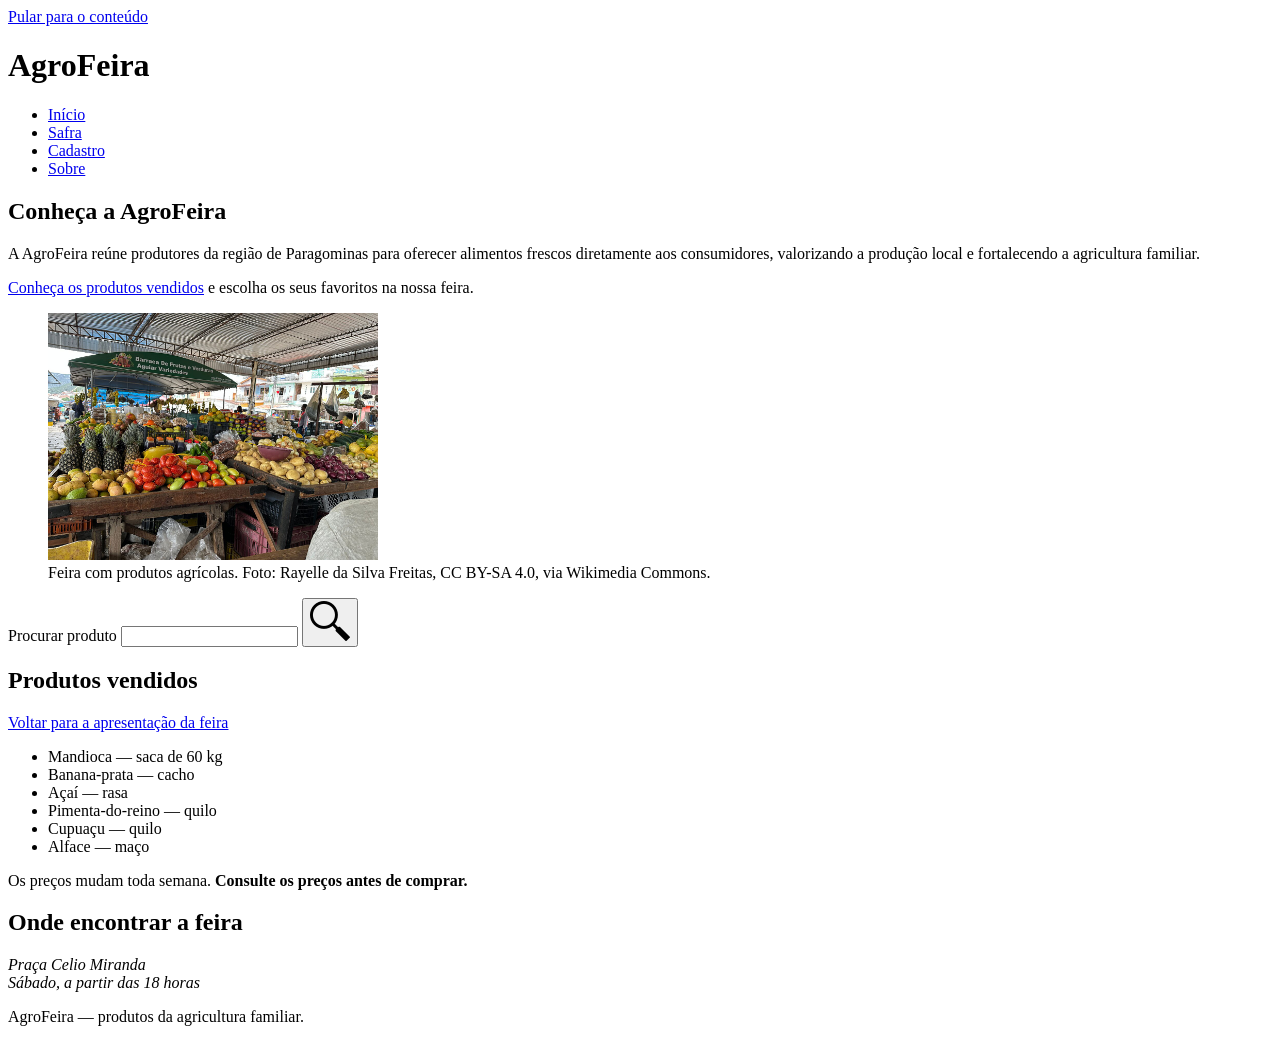
==== index.html @ 998f2ce7 "Merge branch 'main' of https://github.com/JvPortilho/agrofeira-joao-portilho" ====
<!DOCTYPE html>
<html lang="pt-BR">

<head>
    <meta charset="utf-8">
    <meta name="viewport" content="width=device-width, initial-scale=1">
    <title>Início — AgroFeira</title>
</head>

<body>

    <a class="pular" href="#conteudo">Pular para o conteúdo</a>

    <header class="cabecalho-site">

        <h1>AgroFeira</h1>

        <nav aria-label="Principal">
            <ul class="menu">
                <li>
                    <a href="index.html" aria-current="page">Início</a>
                </li>

                <li>
                    <a href="safra.html">Safra</a>
                </li>

                <li>
                    <a href="cadastro-produtor.html">Cadastro</a>
                </li>

                <li>
                    <a href="sobre.html">Sobre</a>
                </li>
            </ul>
        </nav>

    </header>


    <main id="conteudo">

        <!-- Primeira seção temática -->
        <section>

            <h2 id="apresentacao">Conheça a AgroFeira</h2>

            <p>
                A AgroFeira reúne produtores da região de Paragominas
                para oferecer alimentos frescos diretamente aos
                consumidores, valorizando a produção local e
                fortalecendo a agricultura familiar.
            </p>

            <p>
                <a href="#produtos">Conheça os produtos vendidos</a>
                e escolha os seus favoritos na nossa feira.
            </p>

            <figure class="figura-destaque">

                <picture>
                    <img
                        src="feira-330.jpg"
                        srcset="feira-330.jpg 330w,
                                feira-1280.jpg 1280w"
                        sizes="(max-width: 600px) 330px, 1280px"
                        alt="Barracas de feira com frutas, verduras e outros produtos"
                        width="330"
                        height="247">
                </picture>

                <figcaption>
                    Feira com produtos agrícolas.
                    Foto: Rayelle da Silva Freitas,
                    CC BY-SA 4.0, via Wikimedia Commons.
                </figcaption>

            </figure>

        </section>


        <!-- Formulário de busca -->
        <form class="busca" role="search" method="get">

            <label for="campo">Procurar produto</label>

            <input
                type="search"
                id="campo"
                name="campo">

            <button type="submit">
                <img
                    src="lupa.png"
                    alt="Procurar produto"
                    width="40"
                    height="40">
            </button>

        </form>


        <!-- Segunda seção temática -->
        <section>

            <h2 id="produtos">Produtos vendidos</h2>

            <p>
                <a href="#apresentacao">
                    Voltar para a apresentação da feira
                </a>
            </p>

            <ul class="lista-produtos">

                <li class="cartao-produto">
                    Mandioca — saca de 60 kg
                </li>

                <li class="cartao-produto">
                    Banana-prata — cacho
                </li>

                <li class="cartao-produto">
                    Açaí — rasa
                </li>

                <li class="cartao-produto">
                    Pimenta-do-reino — quilo
                </li>

                <li class="cartao-produto">
                    Cupuaçu — quilo
                </li>

                <li class="cartao-produto">
                    Alface — maço
                </li>

            </ul>

        </section>


        <!-- Única caixa genérica da página -->
        <div class="aviso">

            <p>
                Os preços mudam toda semana.
                <strong>Consulte os preços antes de comprar.</strong>
            </p>

        </div>

    </main>


    <!-- Conteúdo relacionado -->
    <aside>

        <h2>Onde encontrar a feira</h2>

        <address>
            Praça Celio Miranda<br>
            Sábado, a partir das 18 horas
        </address>

    </aside>


    <footer class="rodape-site">

        <p>
            AgroFeira — produtos da agricultura familiar.
        </p>

    </footer>

</body>

</html>
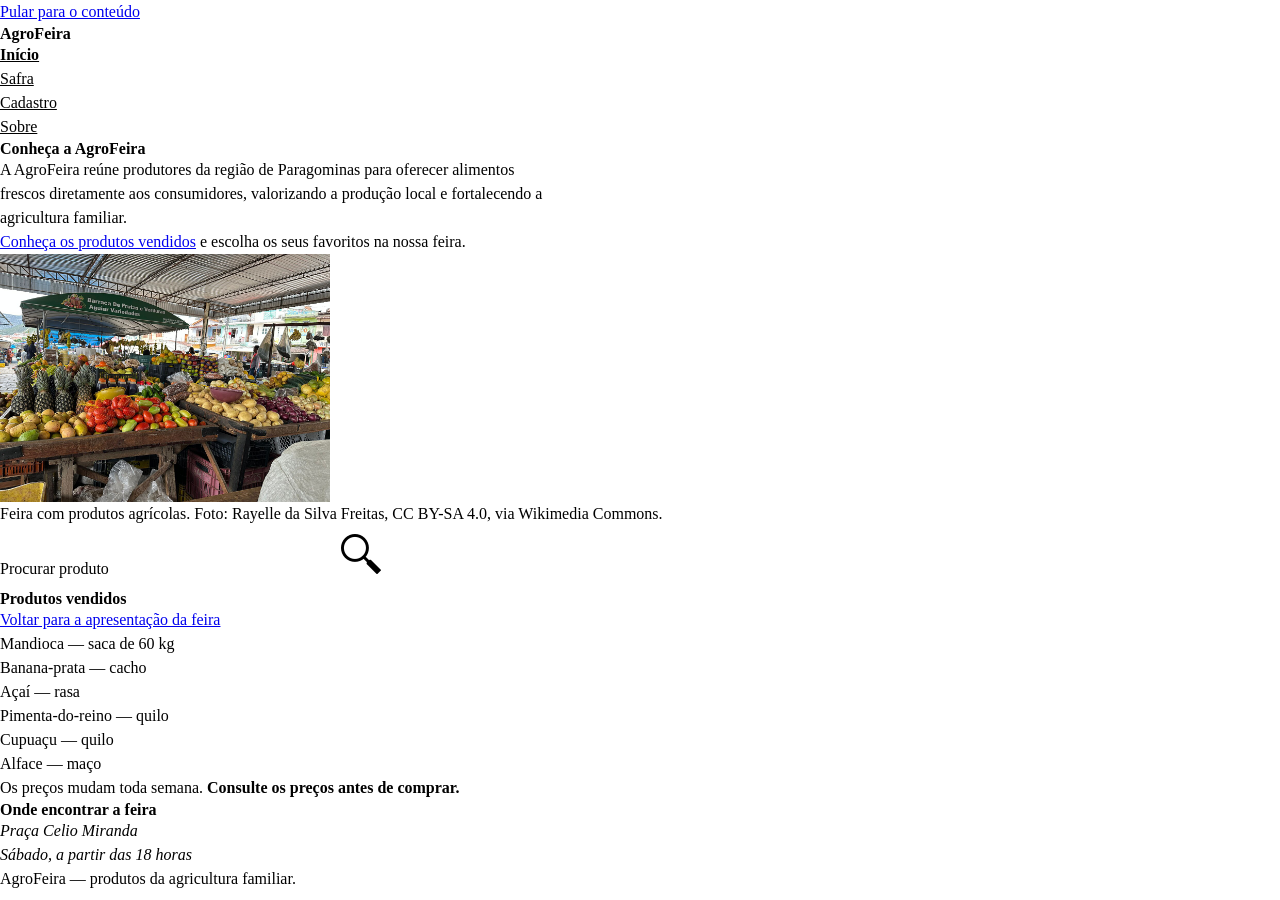
==== commit 1d6a93f0: "Merge branch 'main' of https://github.com/JvPortilho/agrofeira-joao-portilho" ====
--- a/index.html
+++ b/index.html
@@ -4,7 +4,17 @@
 <head>
     <meta charset="utf-8">
     <meta name="viewport" content="width=device-width, initial-scale=1">
+
     <title>Início — AgroFeira</title>
+
+    <link rel="preconnect" href="https://fonts.googleapis.com">
+    <link rel="preconnect" href="https://fonts.gstatic.com" crossorigin>
+    <link href="https://fonts.googleapis.com/css2?family=Nunito:wght@400;700&display=swap"
+          rel="stylesheet">
+
+    <link rel="stylesheet" href="reset.css">
+    <link rel="stylesheet" href="tokens.css">
+    <link rel="stylesheet" href="estilo.css">
 </head>
 
 <body>
@@ -17,6 +27,7 @@
 
         <nav aria-label="Principal">
             <ul class="menu">
+
                 <li>
                     <a href="index.html" aria-current="page">Início</a>
                 </li>
@@ -32,15 +43,14 @@
                 <li>
                     <a href="sobre.html">Sobre</a>
                 </li>
+
             </ul>
         </nav>
 
     </header>
 
-
     <main id="conteudo">
 
-        <!-- Primeira seção temática -->
         <section>
 
             <h2 id="apresentacao">Conheça a AgroFeira</h2>
@@ -80,8 +90,6 @@
 
         </section>
 
-
-        <!-- Formulário de busca -->
         <form class="busca" role="search" method="get">
 
             <label for="campo">Procurar produto</label>
@@ -101,8 +109,6 @@
 
         </form>
 
-
-        <!-- Segunda seção temática -->
         <section>
 
             <h2 id="produtos">Produtos vendidos</h2>
@@ -143,8 +149,6 @@
 
         </section>
 
-
-        <!-- Única caixa genérica da página -->
         <div class="aviso">
 
             <p>
@@ -156,8 +160,6 @@
 
     </main>
 
-
-    <!-- Conteúdo relacionado -->
     <aside>
 
         <h2>Onde encontrar a feira</h2>
@@ -168,7 +170,6 @@
         </address>
 
     </aside>
-
 
     <footer class="rodape-site">
 
--- a/estilo.css
+++ b/estilo.css
@@ -0,0 +1,298 @@
+/* ========================================
+   AgroFeira - estilo.css
+   ======================================== */
+
+
+/* ========================================
+   PÁGINA INTEIRA
+   ======================================== */
+
+body {
+  background-color: var(--cor-fundo);
+  color: var(--cor-texto);
+  font-family: var(--fonte-texto);
+  font-size: var(--tamanho-texto);
+}
+
+
+/* ========================================
+   CONTEÚDO PRINCIPAL E RELACIONADO
+   ======================================== */
+
+main,
+aside {
+  padding: var(--espaco-3);
+}
+
+
+/* ========================================
+   TÍTULOS
+   ======================================== */
+
+h1,
+h2,
+h3 {
+  font-family: var(--fonte-titulo);
+  line-height: 1.2;
+}
+
+h1 {
+  font-size: var(--tamanho-h1);
+}
+
+h2 {
+  font-size: var(--tamanho-h2);
+}
+
+h3 {
+  font-size: var(--tamanho-h3);
+}
+
+h2,
+h3 {
+  color: var(--cor-marca);
+  margin-top: var(--espaco-4);
+  margin-bottom: var(--espaco-2);
+}
+
+
+/* ========================================
+   PARÁGRAFOS
+   ======================================== */
+
+p {
+  max-width: 70ch;
+  margin-bottom: var(--espaco-1);
+}
+
+
+/* ========================================
+   CABEÇALHO
+   ======================================== */
+
+.cabecalho-site {
+  background-color: var(--cor-marca);
+  color: var(--cor-sobremarca);
+  padding: var(--espaco-3);
+}
+
+
+/* ========================================
+   MENU
+   ======================================== */
+
+.menu {
+  list-style: none;
+  padding: 0;
+}
+
+.menu a {
+  color: var(--cor-sobremarca);
+}
+
+.menu a[aria-current="page"] {
+  font-weight: bold;
+}
+
+
+/* ========================================
+   RODAPÉ
+   ======================================== */
+
+.rodape-site {
+  border-top: 1px solid var(--cor-borda);
+  color: var(--cor-texto-suave);
+  padding: var(--espaco-3);
+}
+
+
+/* ========================================
+   HOME - LISTA DE PRODUTOS
+   ======================================== */
+
+.lista-produtos {
+  list-style: none;
+  padding: 0;
+}
+
+
+/* ========================================
+   HOME - CARTÕES DOS PRODUTOS
+   ======================================== */
+
+.cartao-produto {
+  background-color: var(--cor-superficie);
+  border: 1px solid var(--cor-borda);
+  border-radius: var(--raio);
+  box-shadow: var(--sombra);
+  padding: var(--espaco-3);
+  margin-bottom: var(--espaco-2);
+  max-width: 35rem;
+}
+
+
+/* ========================================
+   HOME - FIGURA DE DESTAQUE
+   ======================================== */
+
+.figura-destaque figcaption {
+  color: var(--cor-texto-suave);
+  margin-top: var(--espaco-1);
+}
+
+
+/* ========================================
+   HOME - CAMPO DE BUSCA
+   ======================================== */
+
+.busca input {
+  background-color: var(--cor-superficie);
+  border: 1px solid var(--cor-borda);
+  border-radius: var(--raio);
+  padding: 0.5em;
+}
+
+
+/* ========================================
+   BOTÕES
+   Busca + cadastro
+   ======================================== */
+
+.busca button,
+.formulario-cadastro button {
+  background-color: var(--cor-marca);
+  color: var(--cor-sobremarca);
+  border: 0;
+  border-radius: var(--raio);
+  padding: 0.5em 1em;
+}
+
+
+/* ========================================
+   HOME - AVISO
+   ======================================== */
+
+.aviso {
+  background-color: var(--cor-superficie);
+  border: 1px solid var(--cor-marca);
+  border-radius: var(--raio);
+  padding: var(--espaco-2);
+  max-width: 70ch;
+}
+
+
+/* ========================================
+   SAFRA - TABELA
+   ======================================== */
+
+.tabela-safra th,
+.tabela-safra td {
+  padding: var(--espaco-2);
+}
+
+
+/* Cabeçalhos das colunas */
+
+.tabela-safra thead th {
+  background-color: var(--cor-marca);
+  color: var(--cor-sobremarca);
+}
+
+
+/* Células de dados */
+
+.tabela-safra td {
+  background-color: var(--cor-superficie);
+}
+
+
+/* ========================================
+   CADASTRO - GRUPOS DO FORMULÁRIO
+   ======================================== */
+
+.formulario-cadastro > fieldset {
+  border: 1px solid var(--cor-borda);
+  border-radius: var(--raio);
+  padding: var(--espaco-3);
+  margin-bottom: var(--espaco-2);
+}
+
+
+/* ========================================
+   CADASTRO - GRUPO "COMO ENTREGA"
+   ======================================== */
+
+.formulario-cadastro > fieldset > fieldset {
+  border: 0;
+  padding: 0;
+}
+
+
+/* ========================================
+   CADASTRO - TÍTULOS DOS GRUPOS
+   ======================================== */
+
+.formulario-cadastro legend {
+  color: var(--cor-marca);
+  font-weight: bold;
+}
+
+
+/* ========================================
+   CADASTRO - CAMPOS
+   ======================================== */
+
+.formulario-cadastro input[type="text"],
+.formulario-cadastro input[type="email"],
+.formulario-cadastro input[type="tel"],
+.formulario-cadastro input[type="number"],
+.formulario-cadastro input[type="date"],
+.formulario-cadastro select,
+.formulario-cadastro textarea {
+  background-color: var(--cor-superficie);
+  border: 1px solid var(--cor-borda);
+  border-radius: var(--raio);
+  padding: 0.5em;
+}
+
+
+/* ========================================
+   SOBRE - LEGENDA DA FIGURA
+   ======================================== */
+
+figure figcaption {
+  color: var(--cor-texto-suave);
+  margin-top: var(--espaco-1);
+}
+
+
+/* ========================================
+   SOBRE - CITAÇÃO
+   ======================================== */
+
+blockquote {
+  color: var(--cor-texto-suave);
+  padding-left: var(--espaco-3);
+}
+
+
+/* ========================================
+   SOBRE - GLOSSÁRIO
+   ======================================== */
+
+dt {
+  font-weight: bold;
+}
+
+
+/* ========================================
+   SOBRE - PERGUNTAS FREQUENTES
+   ======================================== */
+
+.pergunta {
+  border: 1px solid var(--cor-borda);
+  border-radius: var(--raio);
+  padding: var(--espaco-2);
+  margin-bottom: var(--espaco-1);
+  max-width: 70ch;
+}
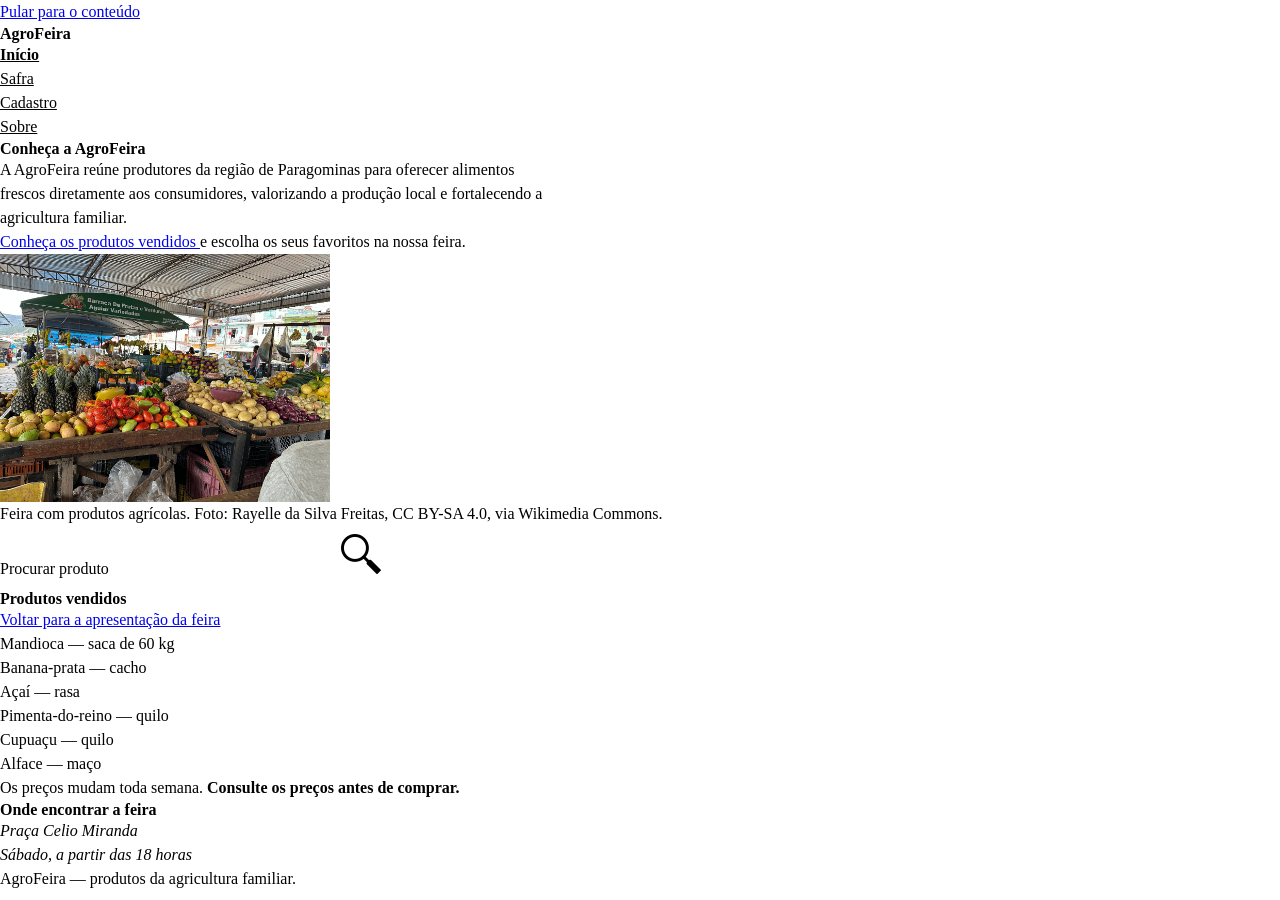
==== commit 8f86245e: "Merge branch 'main' of https://github.com/JvPortilho/agrofeira-joao-portilho" ====
--- a/index.html
+++ b/index.html
@@ -7,11 +7,14 @@
 
     <title>Início — AgroFeira</title>
 
+    <!-- Google Fonts -->
     <link rel="preconnect" href="https://fonts.googleapis.com">
     <link rel="preconnect" href="https://fonts.gstatic.com" crossorigin>
-    <link href="https://fonts.googleapis.com/css2?family=Nunito:wght@400;700&display=swap"
-          rel="stylesheet">
-
+    <link
+        href="https://fonts.googleapis.com/css2?family=Nunito:wght@400;700&display=swap"
+        rel="stylesheet">
+
+    <!-- CSS da atividade -->
     <link rel="stylesheet" href="reset.css">
     <link rel="stylesheet" href="tokens.css">
     <link rel="stylesheet" href="estilo.css">
@@ -19,7 +22,9 @@
 
 <body>
 
-    <a class="pular" href="#conteudo">Pular para o conteúdo</a>
+    <a class="pular" href="#conteudo">
+        Pular para o conteúdo
+    </a>
 
     <header class="cabecalho-site">
 
@@ -27,23 +32,29 @@
 
         <nav aria-label="Principal">
             <ul class="menu">
-
-                <li>
-                    <a href="index.html" aria-current="page">Início</a>
-                </li>
-
-                <li>
-                    <a href="safra.html">Safra</a>
-                </li>
-
-                <li>
-                    <a href="cadastro-produtor.html">Cadastro</a>
-                </li>
-
-                <li>
-                    <a href="sobre.html">Sobre</a>
-                </li>
-
+                <li>
+                    <a href="index.html" aria-current="page">
+                        Início
+                    </a>
+                </li>
+
+                <li>
+                    <a href="safra.html">
+                        Safra
+                    </a>
+                </li>
+
+                <li>
+                    <a href="cadastro-produtor.html">
+                        Cadastro
+                    </a>
+                </li>
+
+                <li>
+                    <a href="sobre.html">
+                        Sobre
+                    </a>
+                </li>
             </ul>
         </nav>
 
@@ -53,7 +64,9 @@
 
         <section>
 
-            <h2 id="apresentacao">Conheça a AgroFeira</h2>
+            <h2 id="apresentacao">
+                Conheça a AgroFeira
+            </h2>
 
             <p>
                 A AgroFeira reúne produtores da região de Paragominas
@@ -63,7 +76,9 @@
             </p>
 
             <p>
-                <a href="#produtos">Conheça os produtos vendidos</a>
+                <a href="#produtos">
+                    Conheça os produtos vendidos
+                </a>
                 e escolha os seus favoritos na nossa feira.
             </p>
 
@@ -72,8 +87,10 @@
                 <picture>
                     <img
                         src="feira-330.jpg"
-                        srcset="feira-330.jpg 330w,
-                                feira-1280.jpg 1280w"
+                        srcset="
+                            feira-330.jpg 330w,
+                            feira-1280.jpg 1280w
+                        "
                         sizes="(max-width: 600px) 330px, 1280px"
                         alt="Barracas de feira com frutas, verduras e outros produtos"
                         width="330"
@@ -92,7 +109,9 @@
 
         <form class="busca" role="search" method="get">
 
-            <label for="campo">Procurar produto</label>
+            <label for="campo">
+                Procurar produto
+            </label>
 
             <input
                 type="search"
@@ -111,7 +130,9 @@
 
         <section>
 
-            <h2 id="produtos">Produtos vendidos</h2>
+            <h2 id="produtos">
+                Produtos vendidos
+            </h2>
 
             <p>
                 <a href="#apresentacao">
@@ -153,7 +174,9 @@
 
             <p>
                 Os preços mudam toda semana.
-                <strong>Consulte os preços antes de comprar.</strong>
+                <strong>
+                    Consulte os preços antes de comprar.
+                </strong>
             </p>
 
         </div>
--- a/estilo.css
+++ b/estilo.css
@@ -1,6 +1,4 @@
-/* ========================================
-   AgroFeira - estilo.css
-   ======================================== */
+/* estilo.css — AgroFeira, encontro 3 */
 
 
 /* ========================================
@@ -8,10 +6,10 @@
    ======================================== */
 
 body {
-  background-color: var(--cor-fundo);
-  color: var(--cor-texto);
-  font-family: var(--fonte-texto);
-  font-size: var(--tamanho-texto);
+    background-color: var(--cor-fundo);
+    color: var(--cor-texto);
+    font-family: var(--fonte-texto);
+    font-size: var(--tamanho-texto);
 }
 
 
@@ -21,7 +19,7 @@
 
 main,
 aside {
-  padding: var(--espaco-3);
+    padding: var(--espaco-3);
 }
 
 
@@ -32,27 +30,27 @@
 h1,
 h2,
 h3 {
-  font-family: var(--fonte-titulo);
-  line-height: 1.2;
+    font-family: var(--fonte-titulo);
+    line-height: 1.2;
 }
 
 h1 {
-  font-size: var(--tamanho-h1);
+    font-size: var(--tamanho-h1);
 }
 
 h2 {
-  font-size: var(--tamanho-h2);
+    font-size: var(--tamanho-h2);
 }
 
 h3 {
-  font-size: var(--tamanho-h3);
+    font-size: var(--tamanho-h3);
 }
 
 h2,
 h3 {
-  color: var(--cor-marca);
-  margin-top: var(--espaco-4);
-  margin-bottom: var(--espaco-2);
+    color: var(--cor-marca);
+    margin-top: var(--espaco-4);
+    margin-bottom: var(--espaco-2);
 }
 
 
@@ -61,8 +59,8 @@
    ======================================== */
 
 p {
-  max-width: 70ch;
-  margin-bottom: var(--espaco-1);
+    max-width: 70ch;
+    margin-bottom: var(--espaco-2);
 }
 
 
@@ -71,9 +69,9 @@
    ======================================== */
 
 .cabecalho-site {
-  background-color: var(--cor-marca);
-  color: var(--cor-sobremarca);
-  padding: var(--espaco-3);
+    background-color: var(--cor-marca);
+    color: var(--cor-sobre-marca);
+    padding: var(--espaco-3);
 }
 
 
@@ -82,16 +80,16 @@
    ======================================== */
 
 .menu {
-  list-style: none;
-  padding: 0;
+    list-style: none;
+    padding: 0;
 }
 
 .menu a {
-  color: var(--cor-sobremarca);
+    color: var(--cor-sobre-marca);
 }
 
 .menu a[aria-current="page"] {
-  font-weight: bold;
+    font-weight: bold;
 }
 
 
@@ -100,9 +98,9 @@
    ======================================== */
 
 .rodape-site {
-  border-top: 1px solid var(--cor-borda);
-  color: var(--cor-texto-suave);
-  padding: var(--espaco-3);
+    border-top: 1px solid var(--cor-borda);
+    color: var(--cor-texto-suave);
+    padding: var(--espaco-3);
 }
 
 
@@ -111,8 +109,8 @@
    ======================================== */
 
 .lista-produtos {
-  list-style: none;
-  padding: 0;
+    list-style: none;
+    padding: 0;
 }
 
 
@@ -121,13 +119,13 @@
    ======================================== */
 
 .cartao-produto {
-  background-color: var(--cor-superficie);
-  border: 1px solid var(--cor-borda);
-  border-radius: var(--raio);
-  box-shadow: var(--sombra);
-  padding: var(--espaco-3);
-  margin-bottom: var(--espaco-2);
-  max-width: 35rem;
+    background-color: var(--cor-superficie);
+    border: 1px solid var(--cor-borda);
+    border-radius: var(--raio);
+    box-shadow: var(--sombra);
+    padding: var(--espaco-3);
+    margin-bottom: var(--espaco-2);
+    max-width: 35rem;
 }
 
 
@@ -136,35 +134,39 @@
    ======================================== */
 
 .figura-destaque figcaption {
-  color: var(--cor-texto-suave);
-  margin-top: var(--espaco-1);
-}
-
-
-/* ========================================
-   HOME - CAMPO DE BUSCA
-   ======================================== */
+    color: var(--cor-texto-suave);
+    margin-top: var(--espaco-1);
+}
+
+
+/* ========================================
+   HOME - BUSCA
+   ======================================== */
+
+.busca {
+    margin-top: var(--espaco-3);
+    margin-bottom: var(--espaco-3);
+}
 
 .busca input {
-  background-color: var(--cor-superficie);
-  border: 1px solid var(--cor-borda);
-  border-radius: var(--raio);
-  padding: 0.5em;
+    background-color: var(--cor-superficie);
+    border: 1px solid var(--cor-borda);
+    border-radius: var(--raio);
+    padding: 0.5em;
 }
 
 
 /* ========================================
    BOTÕES
-   Busca + cadastro
    ======================================== */
 
 .busca button,
 .formulario-cadastro button {
-  background-color: var(--cor-marca);
-  color: var(--cor-sobremarca);
-  border: 0;
-  border-radius: var(--raio);
-  padding: 0.5em 1em;
+    background-color: var(--cor-marca);
+    color: var(--cor-sobre-marca);
+    border: 0;
+    border-radius: var(--raio);
+    padding: 0.5em 1em;
 }
 
 
@@ -173,11 +175,11 @@
    ======================================== */
 
 .aviso {
-  background-color: var(--cor-superficie);
-  border: 1px solid var(--cor-marca);
-  border-radius: var(--raio);
-  padding: var(--espaco-2);
-  max-width: 70ch;
+    background-color: var(--cor-superficie);
+    border: 1px solid var(--cor-marca);
+    border-radius: var(--raio);
+    padding: var(--espaco-2);
+    max-width: 70ch;
 }
 
 
@@ -187,54 +189,48 @@
 
 .tabela-safra th,
 .tabela-safra td {
-  padding: var(--espaco-2);
-}
-
-
-/* Cabeçalhos das colunas */
+    padding: var(--espaco-2);
+}
 
 .tabela-safra thead th {
-  background-color: var(--cor-marca);
-  color: var(--cor-sobremarca);
-}
-
-
-/* Células de dados */
+    background-color: var(--cor-marca);
+    color: var(--cor-sobre-marca);
+}
 
 .tabela-safra td {
-  background-color: var(--cor-superficie);
-}
-
-
-/* ========================================
-   CADASTRO - GRUPOS DO FORMULÁRIO
+    background-color: var(--cor-superficie);
+}
+
+
+/* ========================================
+   CADASTRO - GRUPOS PRINCIPAIS
    ======================================== */
 
 .formulario-cadastro > fieldset {
-  border: 1px solid var(--cor-borda);
-  border-radius: var(--raio);
-  padding: var(--espaco-3);
-  margin-bottom: var(--espaco-2);
-}
-
-
-/* ========================================
-   CADASTRO - GRUPO "COMO ENTREGA"
+    border: 1px solid var(--cor-borda);
+    border-radius: var(--raio);
+    padding: var(--espaco-3);
+    margin-bottom: var(--espaco-2);
+}
+
+
+/* ========================================
+   CADASTRO - COMO ENTREGA
    ======================================== */
 
 .formulario-cadastro > fieldset > fieldset {
-  border: 0;
-  padding: 0;
-}
-
-
-/* ========================================
-   CADASTRO - TÍTULOS DOS GRUPOS
+    border: 0;
+    padding: 0;
+}
+
+
+/* ========================================
+   CADASTRO - LEGENDAS
    ======================================== */
 
 .formulario-cadastro legend {
-  color: var(--cor-marca);
-  font-weight: bold;
+    color: var(--cor-marca);
+    font-weight: bold;
 }
 
 
@@ -249,20 +245,10 @@
 .formulario-cadastro input[type="date"],
 .formulario-cadastro select,
 .formulario-cadastro textarea {
-  background-color: var(--cor-superficie);
-  border: 1px solid var(--cor-borda);
-  border-radius: var(--raio);
-  padding: 0.5em;
-}
-
-
-/* ========================================
-   SOBRE - LEGENDA DA FIGURA
-   ======================================== */
-
-figure figcaption {
-  color: var(--cor-texto-suave);
-  margin-top: var(--espaco-1);
+    background-color: var(--cor-superficie);
+    border: 1px solid var(--cor-borda);
+    border-radius: var(--raio);
+    padding: 0.5em;
 }
 
 
@@ -271,8 +257,8 @@
    ======================================== */
 
 blockquote {
-  color: var(--cor-texto-suave);
-  padding-left: var(--espaco-3);
+    color: var(--cor-texto-suave);
+    padding-left: var(--espaco-3);
 }
 
 
@@ -281,7 +267,7 @@
    ======================================== */
 
 dt {
-  font-weight: bold;
+    font-weight: bold;
 }
 
 
@@ -290,9 +276,9 @@
    ======================================== */
 
 .pergunta {
-  border: 1px solid var(--cor-borda);
-  border-radius: var(--raio);
-  padding: var(--espaco-2);
-  margin-bottom: var(--espaco-1);
-  max-width: 70ch;
+    border: 1px solid var(--cor-borda);
+    border-radius: var(--raio);
+    padding: var(--espaco-2);
+    margin-bottom: var(--espaco-1);
+    max-width: 70ch;
 }
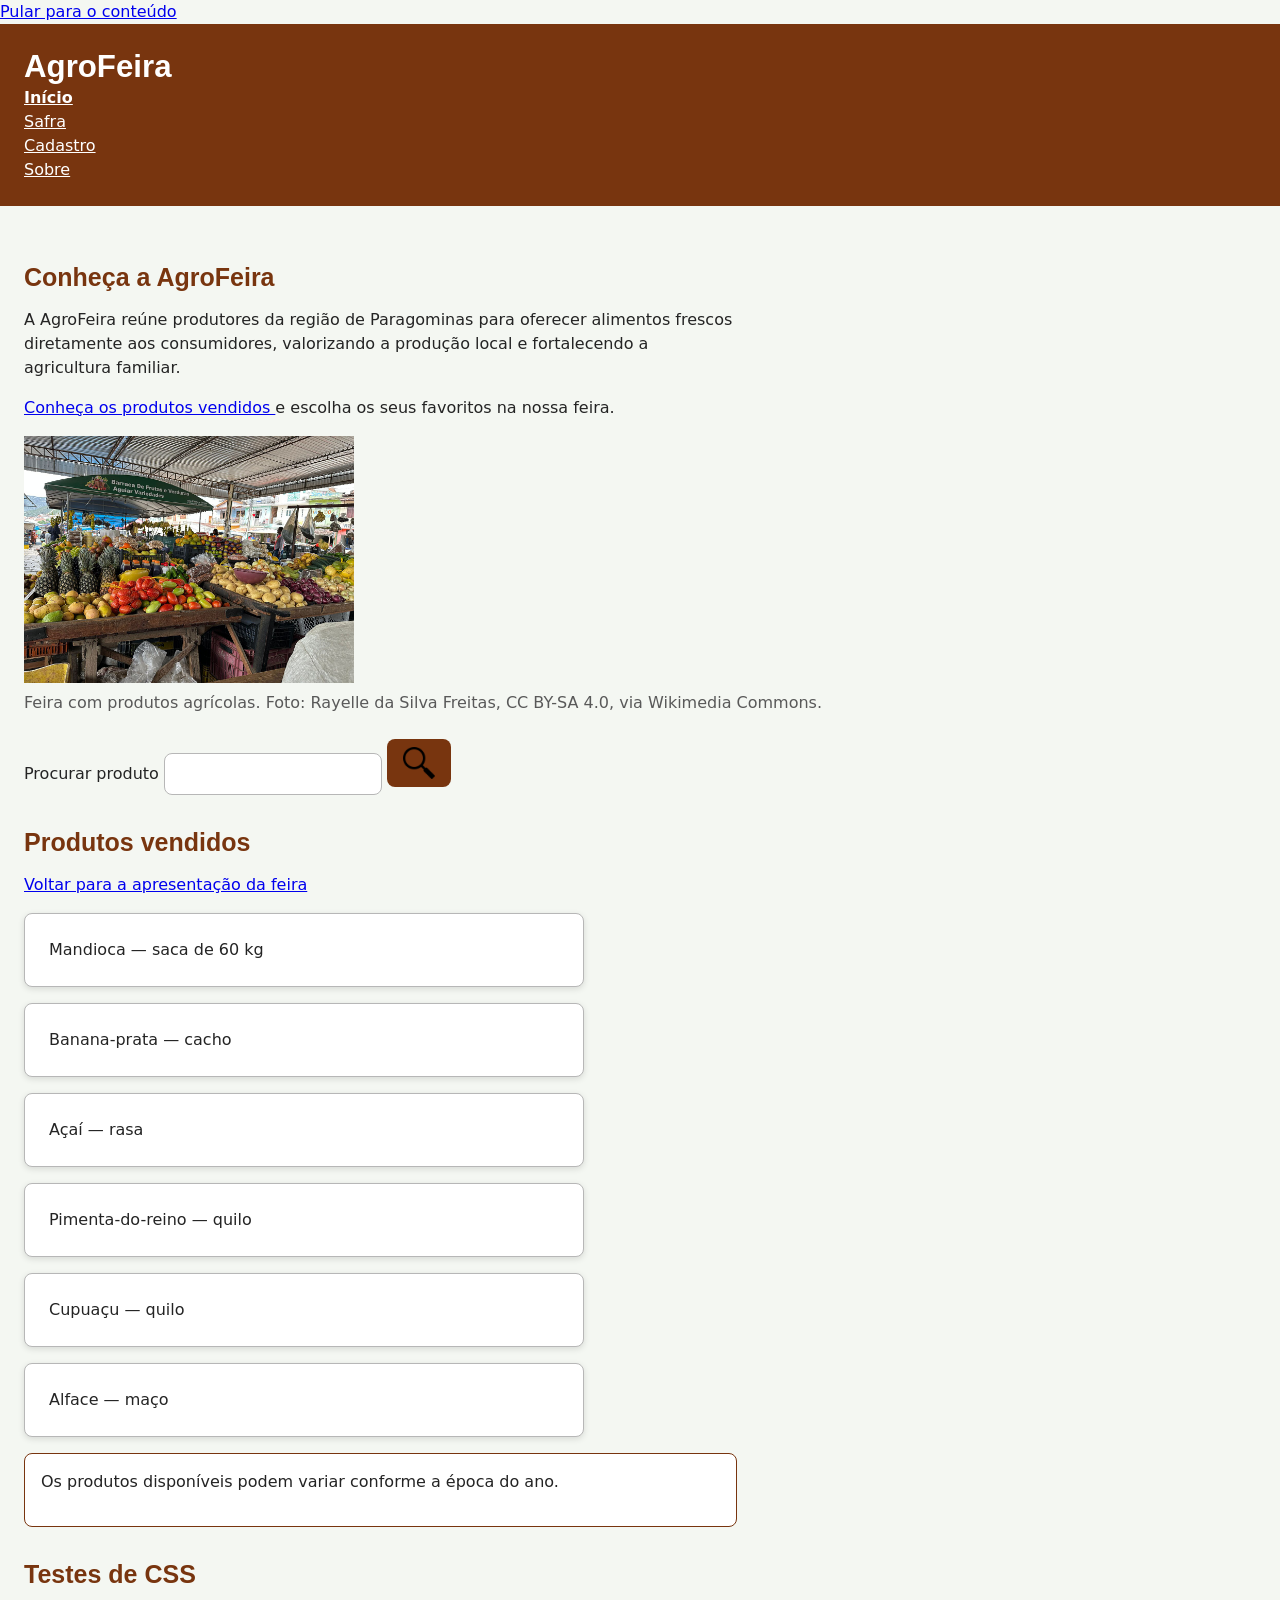
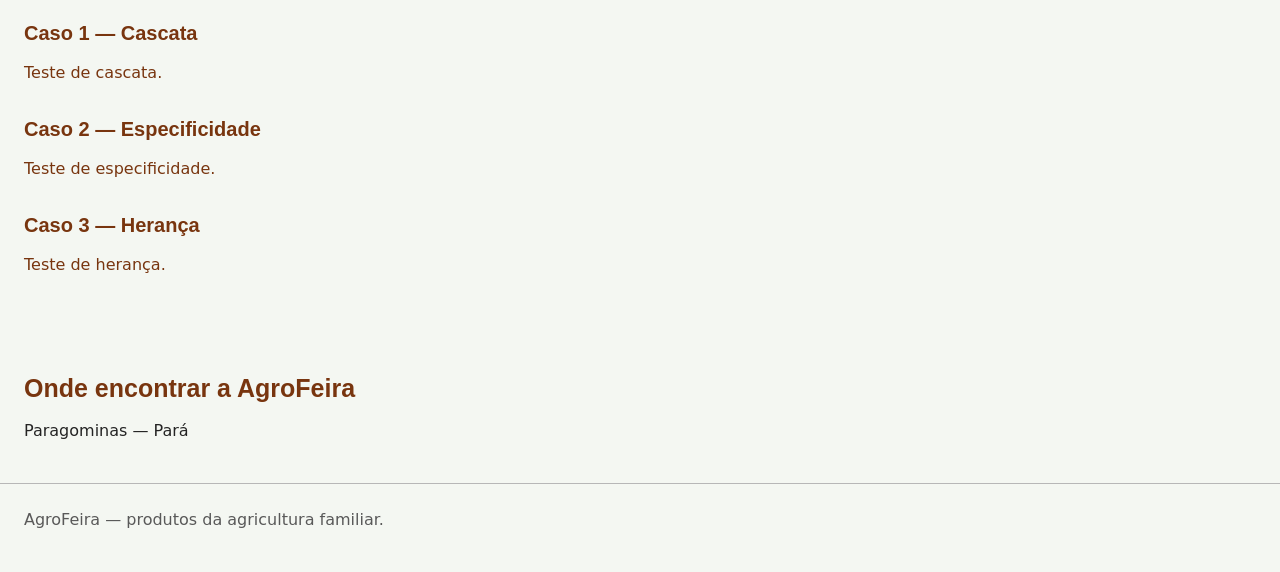
==== commit 39e7aed2: "Merge branch 'main' of https://github.com/JvPortilho/agrofeira-joao-portilho" ====
--- a/index.html
+++ b/index.html
@@ -10,6 +10,7 @@
     <!-- Google Fonts -->
     <link rel="preconnect" href="https://fonts.googleapis.com">
     <link rel="preconnect" href="https://fonts.gstatic.com" crossorigin>
+
     <link
         href="https://fonts.googleapis.com/css2?family=Nunito:wght@400;700&display=swap"
         rel="stylesheet">
@@ -18,20 +19,29 @@
     <link rel="stylesheet" href="reset.css">
     <link rel="stylesheet" href="tokens.css">
     <link rel="stylesheet" href="estilo.css">
+
+    <!-- Testes da Parte B -->
+    <link rel="stylesheet" href="casos.css">
 </head>
 
+
 <body>
 
+    <!-- Link de acessibilidade -->
     <a class="pular" href="#conteudo">
         Pular para o conteúdo
     </a>
 
+
+    <!-- CABEÇALHO -->
     <header class="cabecalho-site">
 
         <h1>AgroFeira</h1>
 
         <nav aria-label="Principal">
+
             <ul class="menu">
+
                 <li>
                     <a href="index.html" aria-current="page">
                         Início
@@ -55,13 +65,19 @@
                         Sobre
                     </a>
                 </li>
+
             </ul>
+
         </nav>
 
     </header>
 
+
+    <!-- CONTEÚDO PRINCIPAL -->
     <main id="conteudo">
 
+
+        <!-- APRESENTAÇÃO -->
         <section>
 
             <h2 id="apresentacao">
@@ -82,19 +98,21 @@
                 e escolha os seus favoritos na nossa feira.
             </p>
 
+
+            <!-- FOTO DA FEIRA -->
             <figure class="figura-destaque">
 
                 <picture>
+
+                    <source
+                        media="(max-width: 600px)"
+                        srcset="feira-330.jpg">
+
                     <img
-                        src="feira-330.jpg"
-                        srcset="
-                            feira-330.jpg 330w,
-                            feira-1280.jpg 1280w
-                        "
-                        sizes="(max-width: 600px) 330px, 1280px"
-                        alt="Barracas de feira com frutas, verduras e outros produtos"
-                        width="330"
-                        height="247">
+                        src="feira-1280.jpg"
+                        alt="Barraca de feira com frutas, verduras e outros produtos agrícolas"
+                        width="330">
+
                 </picture>
 
                 <figcaption>
@@ -107,27 +125,36 @@
 
         </section>
 
-        <form class="busca" role="search" method="get">
-
-            <label for="campo">
+
+        <!-- BUSCA -->
+        <form
+            class="busca"
+            role="search"
+            method="get">
+
+            <label for="procurar-produto">
                 Procurar produto
             </label>
 
             <input
                 type="search"
-                id="campo"
-                name="campo">
+                id="procurar-produto"
+                name="produto">
 
             <button type="submit">
+
                 <img
                     src="lupa.png"
-                    alt="Procurar produto"
-                    width="40"
-                    height="40">
+                    alt="Pesquisar"
+                    width="32"
+                    height="32">
+
             </button>
 
         </form>
 
+
+        <!-- PRODUTOS -->
         <section>
 
             <h2 id="produtos">
@@ -140,6 +167,7 @@
                 </a>
             </p>
 
+
             <ul class="lista-produtos">
 
                 <li class="cartao-produto">
@@ -170,30 +198,80 @@
 
         </section>
 
+
+        <!-- AVISO -->
         <div class="aviso">
 
             <p>
-                Os preços mudam toda semana.
-                <strong>
-                    Consulte os preços antes de comprar.
-                </strong>
+                Os produtos disponíveis podem variar
+                conforme a época do ano.
             </p>
 
         </div>
 
+
+        <!-- ======================================
+             TESTES DA PARTE B
+             ====================================== -->
+
+        <section>
+
+            <h2>Testes de CSS</h2>
+
+
+            <!-- CASO 1: CASCATA -->
+
+            <h3>Caso 1 — Cascata</h3>
+
+            <p class="teste-cascata">
+                Teste de cascata.
+            </p>
+
+
+            <!-- CASO 2: ESPECIFICIDADE -->
+
+            <h3>Caso 2 — Especificidade</h3>
+
+            <div class="caixa-teste">
+
+                <p class="teste-especificidade">
+                    Teste de especificidade.
+                </p>
+
+            </div>
+
+
+            <!-- CASO 3: HERANÇA -->
+
+            <h3>Caso 3 — Herança</h3>
+
+            <div class="teste-heranca">
+
+                <p>
+                    Teste de herança.
+                </p>
+
+            </div>
+
+        </section>
+
+
     </main>
 
+
+    <!-- CONTEÚDO RELACIONADO -->
     <aside>
 
-        <h2>Onde encontrar a feira</h2>
-
-        <address>
-            Praça Celio Miranda<br>
-            Sábado, a partir das 18 horas
-        </address>
+        <h2>Onde encontrar a AgroFeira</h2>
+
+        <p>
+            Paragominas — Pará
+        </p>
 
     </aside>
 
+
+    <!-- RODAPÉ -->
     <footer class="rodape-site">
 
         <p>
--- a/tokens.css
+++ b/tokens.css
@@ -0,0 +1,36 @@
+:root {
+
+    /* CORES */
+    --cor-fundo: #f4f7f2;
+    --cor-superficie: #ffffff;
+    --cor-texto: #242424;
+    --cor-texto-suave: #595959;
+    --cor-marca: #78350f;
+    --cor-sobre-marca: #ffffff;
+    --cor-borda: #b7b7b7;
+
+    /* FONTES */
+    --fonte-texto: system-ui, sans-serif;
+    --fonte-titulo: "Nunito", sans-serif;
+
+    /*
+       ESCALA TIPOGRÁFICA
+       Multiplicador escolhido: 1.25
+    */
+    --tamanho-texto: 1rem;
+    --tamanho-h3: 1.25rem;
+    --tamanho-h2: 1.563rem;
+    --tamanho-h1: 1.953rem;
+
+    /* ESPAÇAMENTOS */
+    --espaco-1: 0.5rem;
+    --espaco-2: 1rem;
+    --espaco-3: 1.5rem;
+    --espaco-4: 2rem;
+
+    /* CANTOS */
+    --raio: 8px;
+
+    /* SOMBRA */
+    --sombra: 0 2px 6px rgb(0 0 0 / 0.12);
+}
--- a/estilo.css
+++ b/estilo.css
@@ -215,7 +215,7 @@
 
 
 /* ========================================
-   CADASTRO - COMO ENTREGA
+   CADASTRO - GRUPO "COMO ENTREGA"
    ======================================== */
 
 .formulario-cadastro > fieldset > fieldset {
--- a/casos.css
+++ b/casos.css
@@ -0,0 +1,34 @@
+/* casos.css — testes de cascata, especificidade e herança */
+
+/* CASO 1 — CASCATA
+   Duas regras com a mesma especificidade.
+   A segunda vence porque aparece depois. */
+
+.teste-cascata {
+    color: var(--cor-texto);
+}
+
+.teste-cascata {
+    color: var(--cor-marca);
+}
+
+
+/* CASO 2 — ESPECIFICIDADE
+   O seletor com duas classes é mais específico
+   que o seletor com apenas uma classe. */
+
+.teste-especificidade {
+    color: var(--cor-texto);
+}
+
+.caixa-teste .teste-especificidade {
+    color: var(--cor-marca);
+}
+
+
+/* CASO 3 — HERANÇA
+   O elemento filho herda a cor definida no elemento pai. */
+
+.teste-heranca {
+    color: var(--cor-marca);
+}
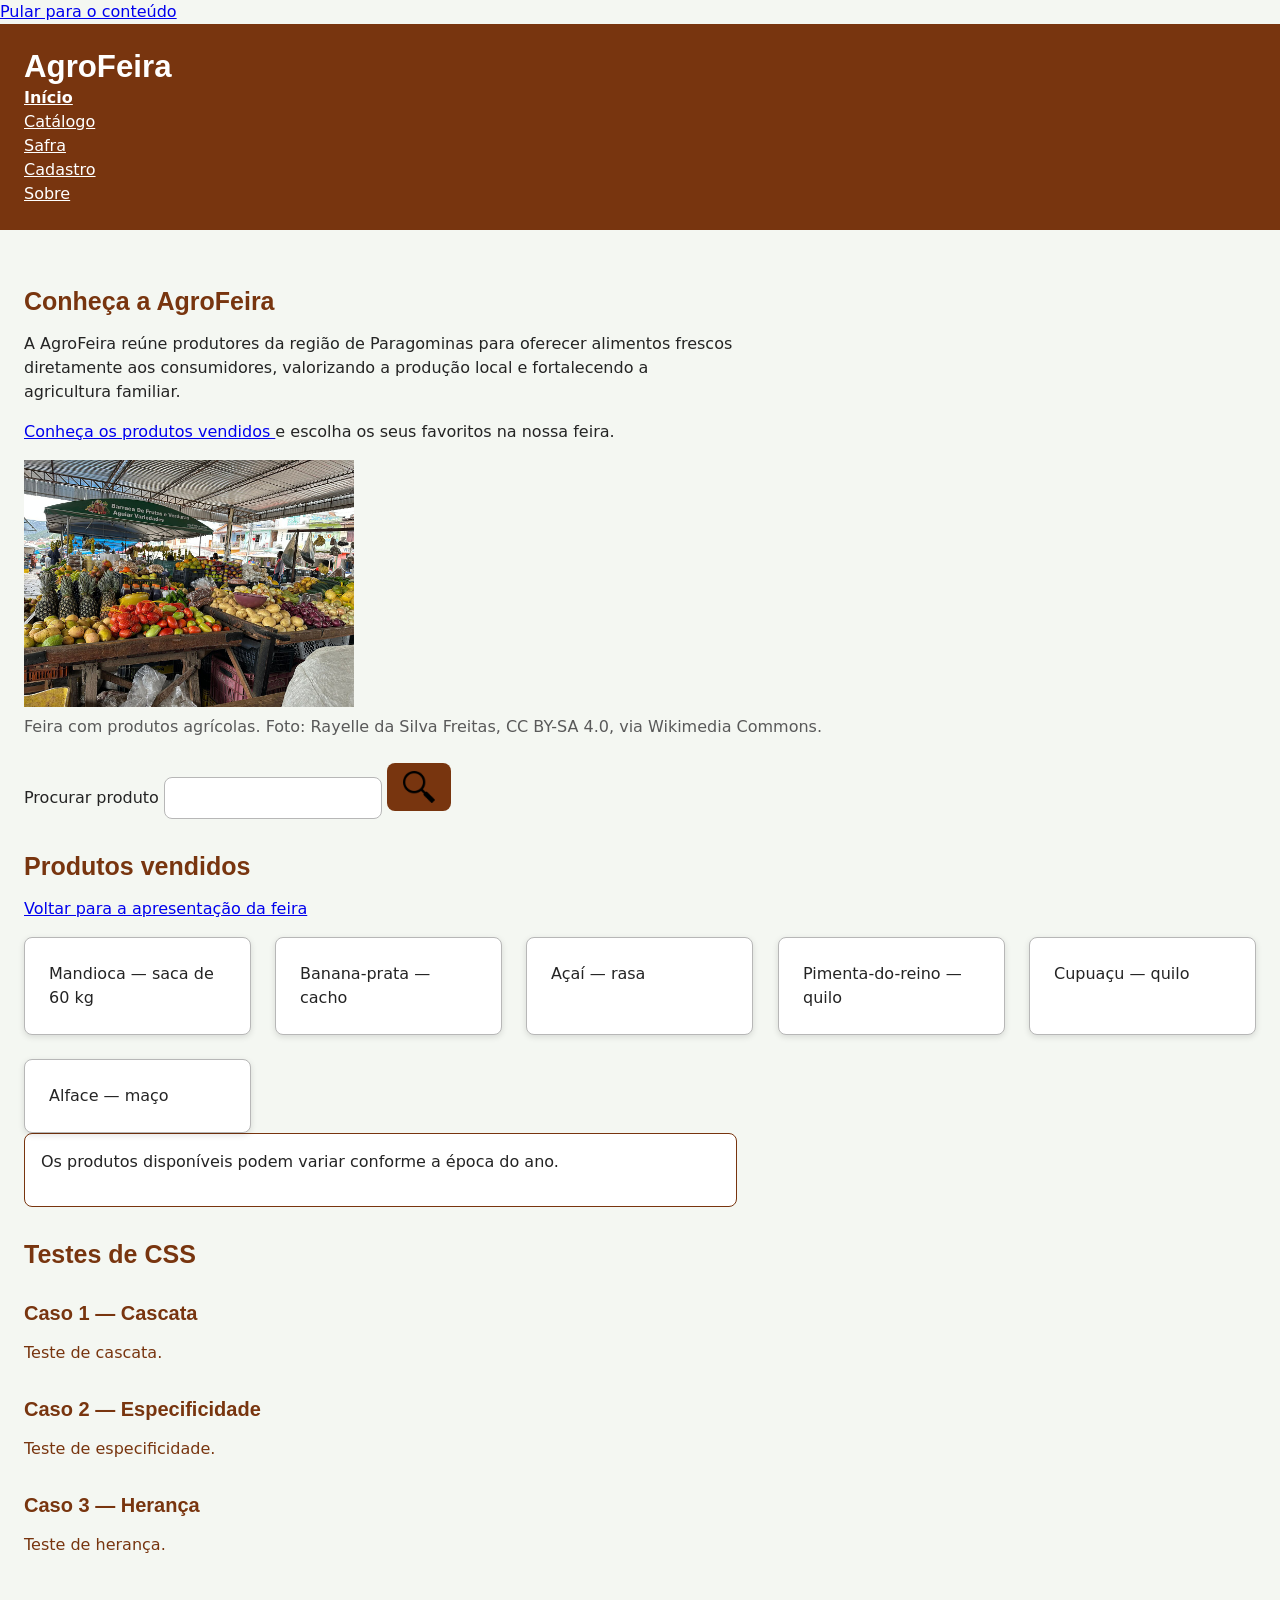
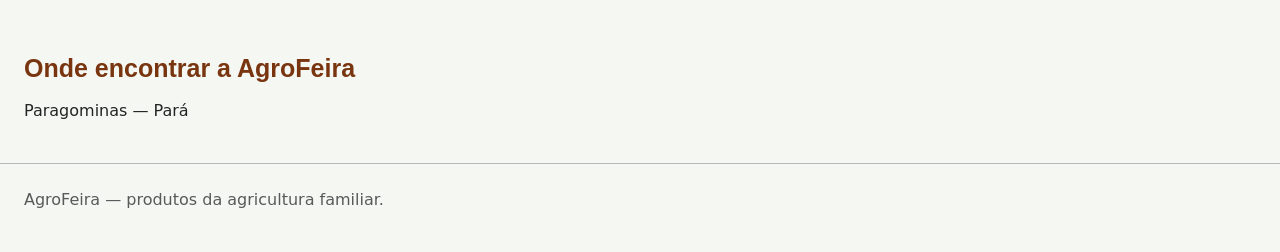
==== commit 7cbdce1b: "Merge branch 'main' of https://github.com/JvPortilho/agrofeira-joao-portilho" ====
--- a/index.html
+++ b/index.html
@@ -1,3 +1,4 @@
+
 <!DOCTYPE html>
 <html lang="pt-BR">
 
@@ -15,15 +16,14 @@
         href="https://fonts.googleapis.com/css2?family=Nunito:wght@400;700&display=swap"
         rel="stylesheet">
 
-    <!-- CSS da atividade -->
+    <!-- CSS principal -->
     <link rel="stylesheet" href="reset.css">
     <link rel="stylesheet" href="tokens.css">
     <link rel="stylesheet" href="estilo.css">
 
-    <!-- Testes da Parte B -->
+    <!-- CSS dos testes da Atividade 03 -->
     <link rel="stylesheet" href="casos.css">
 </head>
-
 
 <body>
 
@@ -32,12 +32,12 @@
         Pular para o conteúdo
     </a>
 
-
     <!-- CABEÇALHO -->
     <header class="cabecalho-site">
 
         <h1>AgroFeira</h1>
 
+        <!-- MENU PRINCIPAL -->
         <nav aria-label="Principal">
 
             <ul class="menu">
@@ -49,6 +49,12 @@
                 </li>
 
                 <li>
+                    <a href="catalogo.html">
+                        Catálogo
+                    </a>
+                </li>
+
+                <li>
                     <a href="safra.html">
                         Safra
                     </a>
@@ -72,10 +78,8 @@
 
     </header>
 
-
     <!-- CONTEÚDO PRINCIPAL -->
     <main id="conteudo">
-
 
         <!-- APRESENTAÇÃO -->
         <section>
@@ -86,9 +90,8 @@
 
             <p>
                 A AgroFeira reúne produtores da região de Paragominas
-                para oferecer alimentos frescos diretamente aos
-                consumidores, valorizando a produção local e
-                fortalecendo a agricultura familiar.
+                para oferecer alimentos frescos diretamente aos consumidores,
+                valorizando a produção local e fortalecendo a agricultura familiar.
             </p>
 
             <p>
@@ -97,7 +100,6 @@
                 </a>
                 e escolha os seus favoritos na nossa feira.
             </p>
-
 
             <!-- FOTO DA FEIRA -->
             <figure class="figura-destaque">
@@ -125,7 +127,6 @@
 
         </section>
 
-
         <!-- BUSCA -->
         <form
             class="busca"
@@ -153,7 +154,6 @@
 
         </form>
 
-
         <!-- PRODUTOS -->
         <section>
 
@@ -167,7 +167,6 @@
                 </a>
             </p>
 
-
             <ul class="lista-produtos">
 
                 <li class="cartao-produto">
@@ -197,7 +196,6 @@
             </ul>
 
         </section>
-
 
         <!-- AVISO -->
         <div class="aviso">
@@ -209,27 +207,22 @@
 
         </div>
 
-
-        <!-- ======================================
-             TESTES DA PARTE B
-             ====================================== -->
+        <!-- =====================================
+             TESTES DE CSS — ATIVIDADE 03
+             ===================================== -->
 
         <section>
 
             <h2>Testes de CSS</h2>
 
-
-            <!-- CASO 1: CASCATA -->
-
+            <!-- CASO 1 — CASCATA -->
             <h3>Caso 1 — Cascata</h3>
 
             <p class="teste-cascata">
                 Teste de cascata.
             </p>
 
-
-            <!-- CASO 2: ESPECIFICIDADE -->
-
+            <!-- CASO 2 — ESPECIFICIDADE -->
             <h3>Caso 2 — Especificidade</h3>
 
             <div class="caixa-teste">
@@ -240,9 +233,7 @@
 
             </div>
 
-
-            <!-- CASO 3: HERANÇA -->
-
+            <!-- CASO 3 — HERANÇA -->
             <h3>Caso 3 — Herança</h3>
 
             <div class="teste-heranca">
@@ -255,9 +246,7 @@
 
         </section>
 
-
     </main>
-
 
     <!-- CONTEÚDO RELACIONADO -->
     <aside>
@@ -270,7 +259,6 @@
 
     </aside>
 
-
     <!-- RODAPÉ -->
     <footer class="rodape-site">
 
@@ -282,4 +270,4 @@
 
 </body>
 
-</html>+</html>
--- a/estilo.css
+++ b/estilo.css
@@ -1,4 +1,5 @@
-/* estilo.css — AgroFeira, encontro 3 */
+
+/* estilo.css — AgroFeira, encontros 3 e 4 */
 
 
 /* ========================================
@@ -161,12 +162,15 @@
    ======================================== */
 
 .busca button,
-.formulario-cadastro button {
+.formulario-cadastro button,
+.barra-categorias button,
+.cartao-produto button {
     background-color: var(--cor-marca);
     color: var(--cor-sobre-marca);
     border: 0;
     border-radius: var(--raio);
     padding: 0.5em 1em;
+    cursor: pointer;
 }
 
 
@@ -281,4 +285,223 @@
     padding: var(--espaco-2);
     margin-bottom: var(--espaco-1);
     max-width: 70ch;
-}+}
+
+
+/* ========================================
+   ATIVIDADE 04 — PARTE A
+   CATÁLOGO RESPONSIVO
+   ======================================== */
+
+
+/* ========================================
+   PASSO 3 — GRADE DOS PRODUTOS
+   ======================================== */
+
+/* Grade automática de produtos */
+main .lista-produtos {
+    display: grid;
+    grid-template-columns: repeat(
+        auto-fit,
+        minmax(12rem, 1fr)
+    );
+    gap: var(--espaco-3);
+}
+
+/* Produto em destaque ocupa toda a linha */
+main .lista-produtos > .destaque {
+    grid-column: 1 / -1;
+}
+
+/* Cartões ocupam toda a coluna */
+.lista-produtos > .cartao-produto {
+    width: 100%;
+    max-width: none;
+    min-width: 0;
+    margin-bottom: 0;
+}
+
+/* Lista da barra lateral */
+aside .lista-produtos {
+    display: grid;
+    grid-template-columns: minmax(0, 1fr);
+    gap: var(--espaco-3);
+}
+
+/* Imagens dos cartões */
+.cartao-produto img {
+    display: block;
+    width: 100%;
+    max-width: 100%;
+    height: auto;
+    border-radius: var(--raio);
+}
+
+/* Título dos produtos */
+.cartao-produto h3 {
+    margin-top: var(--espaco-1);
+}
+
+/* Nome do produtor */
+.cartao-produto .produtor {
+    color: var(--cor-texto-suave);
+}
+
+/* Preço em destaque */
+.cartao-produto .preco {
+    font-weight: bold;
+}
+
+
+/* ========================================
+   PASSO 4 — CASCA MOBILE-FIRST
+   ======================================== */
+
+/* Estrutura para telas pequenas */
+.pagina-catalogo {
+    display: grid;
+    grid-template-columns: minmax(0, 1fr);
+
+    grid-template-areas:
+        "cabecalho"
+        "menu"
+        "conteudo"
+        "lateral"
+        "rodape";
+
+    gap: var(--espaco-3);
+}
+
+/* Cabeçalho */
+.pagina-catalogo > .cabecalho-site {
+    grid-area: cabecalho;
+}
+
+/* Menu principal */
+.pagina-catalogo > nav {
+    grid-area: menu;
+    background-color: var(--cor-marca);
+    padding: var(--espaco-3);
+    min-width: 0;
+}
+
+/* Conteúdo principal */
+.pagina-catalogo > main {
+    grid-area: conteudo;
+    min-width: 0;
+}
+
+/* Barra lateral */
+.pagina-catalogo > .lateral {
+    grid-area: lateral;
+    min-width: 0;
+}
+
+/* Rodapé */
+.pagina-catalogo > .rodape-site {
+    grid-area: rodape;
+}
+
+/* Menu principal sem marcadores */
+.pagina-catalogo > nav .menu {
+    list-style: none;
+    padding: 0;
+    margin: 0;
+}
+
+/* Links do menu */
+.pagina-catalogo > nav .menu a {
+    color: var(--cor-sobre-marca);
+    overflow-wrap: anywhere;
+}
+
+/* Layout para telas maiores */
+@media (min-width: 52rem) {
+
+    .pagina-catalogo {
+        grid-template-columns:
+            9rem
+            minmax(0, 1fr)
+            11rem;
+
+        grid-template-areas:
+            "cabecalho cabecalho cabecalho"
+            "menu conteudo lateral"
+            "rodape rodape rodape";
+    }
+
+}
+
+
+/* ========================================
+   PASSO 5 — BARRA DE CATEGORIAS
+   ======================================== */
+
+/* Botões organizados com Flexbox */
+.barra-categorias {
+    display: flex;
+    flex-wrap: wrap;
+    gap: var(--espaco-2);
+
+    list-style: none;
+    padding: 0;
+    margin: 0 0 var(--espaco-3);
+}
+
+/* Botões adaptáveis */
+.barra-categorias button {
+    max-width: 100%;
+    white-space: normal;
+    overflow-wrap: anywhere;
+}
+
+
+/* ========================================
+   PASSO 6 — CONTAINER QUERY
+   ======================================== */
+
+/* Cada cartão é um contêiner */
+.cartao-produto {
+    container-type: inline-size;
+}
+
+/*
+Container query — coloca a imagem ao lado
+das informações quando o cartão tem
+largura suficiente.
+*/
+@container (min-width: 30rem) {
+
+    .cartao-produto article {
+        display: grid;
+
+        grid-template-columns:
+            10rem
+            minmax(0, 1fr);
+
+        column-gap: var(--espaco-3);
+        align-items: start;
+    }
+
+    /* Imagem na coluna esquerda */
+    .cartao-produto article > img {
+        grid-column: 1;
+        grid-row: 1 / span 4;
+        margin: 0;
+    }
+
+    /* Informações na coluna direita */
+    .cartao-produto article > h3,
+    .cartao-produto article > .produtor,
+    .cartao-produto article > .preco,
+    .cartao-produto article > button {
+        grid-column: 2;
+        min-width: 0;
+    }
+
+    /* Título sem margem superior */
+    .cartao-produto article > h3 {
+        margin-top: 0;
+    }
+
+}
--- a/casos.css
+++ b/casos.css
@@ -1,8 +1,11 @@
-/* casos.css — testes de cascata, especificidade e herança */
+/* casos.css — testes da Parte B */
 
-/* CASO 1 — CASCATA
-   Duas regras com a mesma especificidade.
-   A segunda vence porque aparece depois. */
+
+/* =========================================
+   CASO 1 — CASCATA
+   Mesma especificidade.
+   A segunda declaração vence.
+   ========================================= */
 
 .teste-cascata {
     color: var(--cor-texto);
@@ -13,9 +16,10 @@
 }
 
 
-/* CASO 2 — ESPECIFICIDADE
-   O seletor com duas classes é mais específico
-   que o seletor com apenas uma classe. */
+/* =========================================
+   CASO 2 — ESPECIFICIDADE
+   A regra com duas classes é mais específica.
+   ========================================= */
 
 .teste-especificidade {
     color: var(--cor-texto);
@@ -26,8 +30,10 @@
 }
 
 
-/* CASO 3 — HERANÇA
-   O elemento filho herda a cor definida no elemento pai. */
+/* =========================================
+   CASO 3 — HERANÇA
+   O parágrafo herda a cor do elemento pai.
+   ========================================= */
 
 .teste-heranca {
     color: var(--cor-marca);
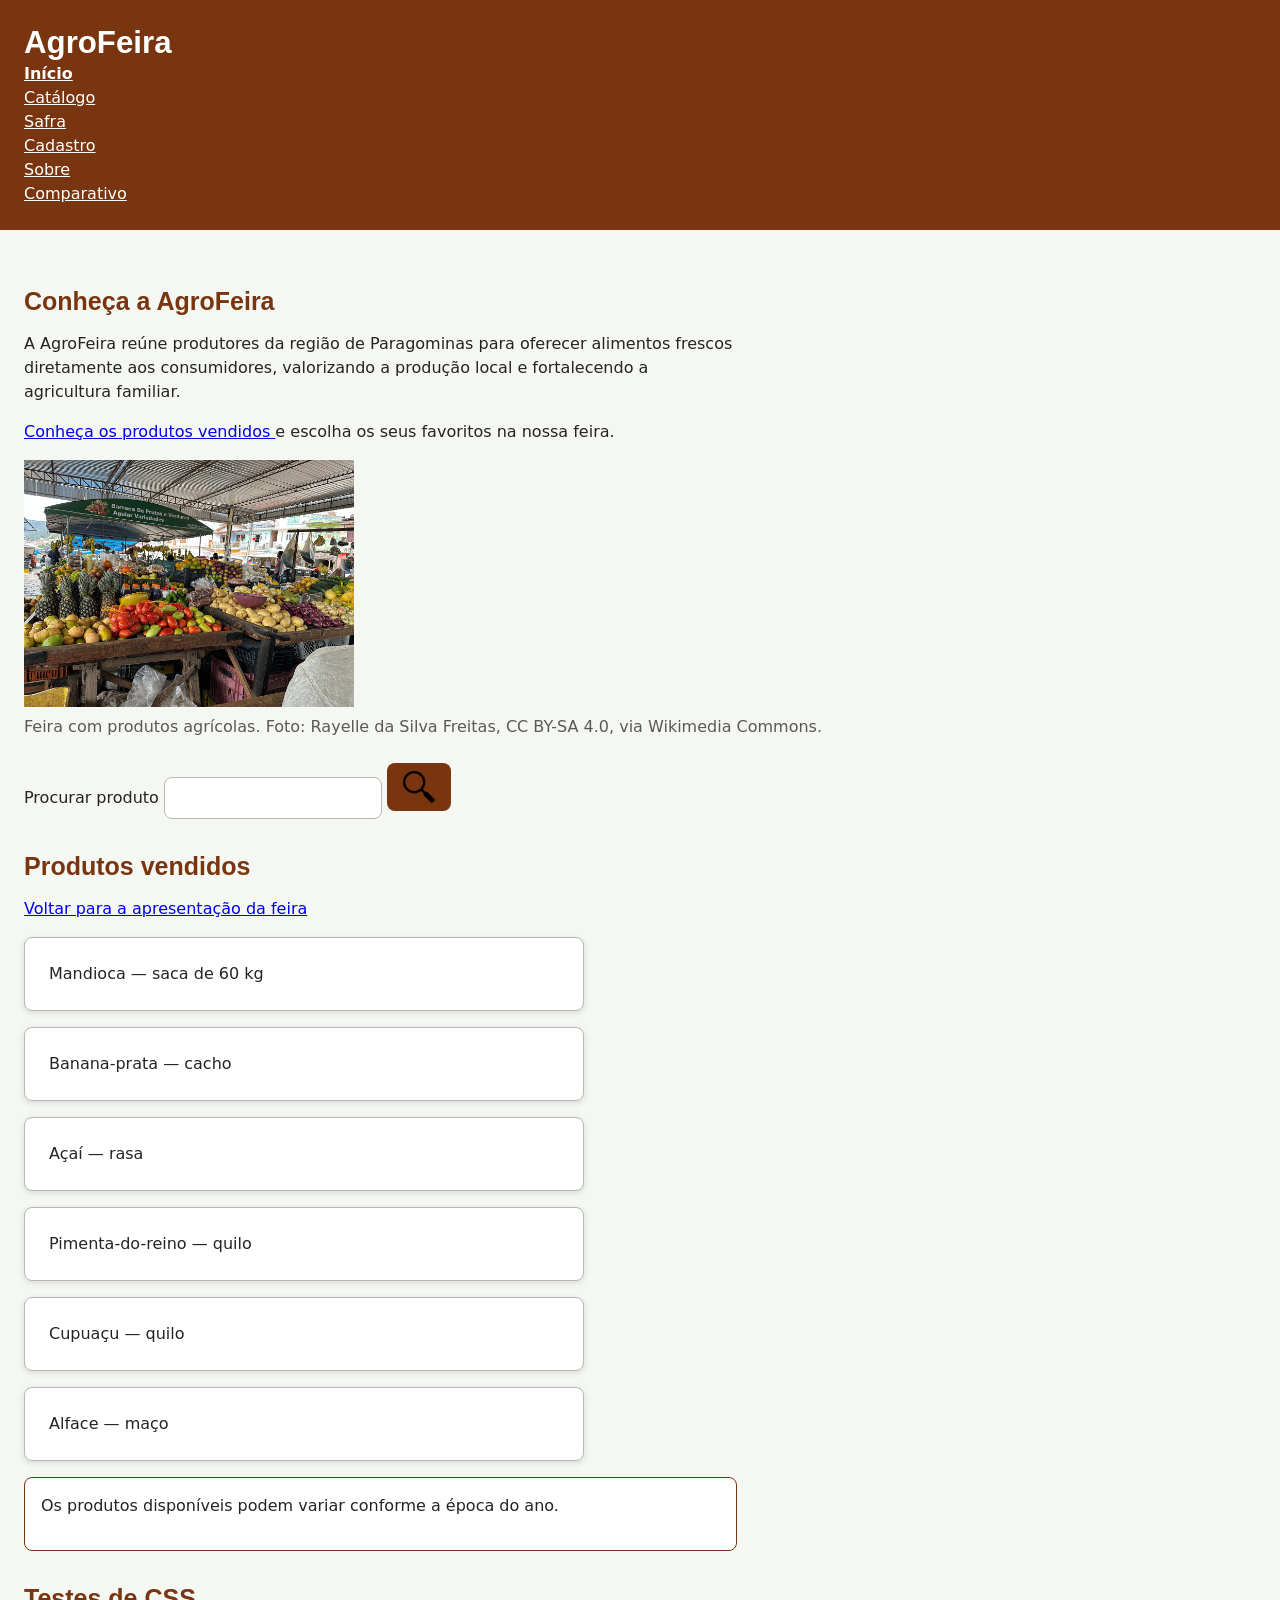
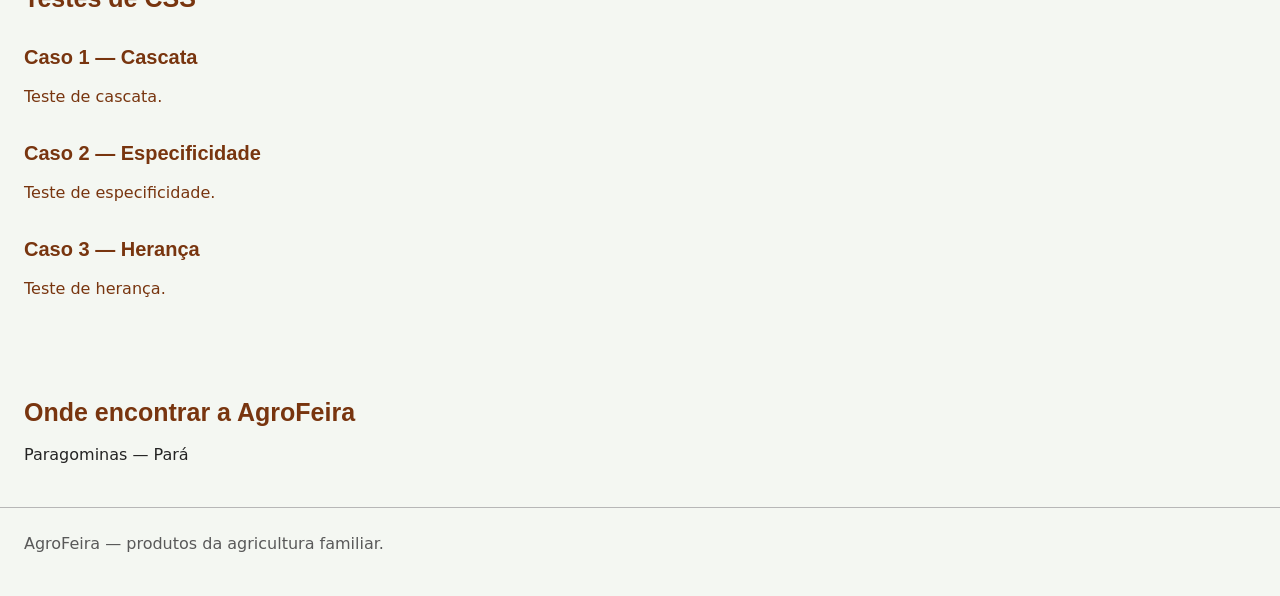
==== commit 0a47151a: "Merge branch 'main' of https://github.com/JvPortilho/agrofeira-joao-portilho" ====
--- a/index.html
+++ b/index.html
@@ -71,7 +71,9 @@
                         Sobre
                     </a>
                 </li>
-
+                <li>
+                <a href="comparativo.html">Comparativo</a>
+                </li>
             </ul>
 
         </nav>
--- a/tokens.css
+++ b/tokens.css
@@ -1,36 +1,114 @@
-:root {
 
-    /* CORES */
-    --cor-fundo: #f4f7f2;
-    --cor-superficie: #ffffff;
-    --cor-texto: #242424;
-    --cor-texto-suave: #595959;
-    --cor-marca: #78350f;
-    --cor-sobre-marca: #ffffff;
-    --cor-borda: #b7b7b7;
+/* ========================================
+   TOKENS.CSS — AGROFEIRA
+   ATIVIDADES 03 E 04
 
-    /* FONTES */
-    --fonte-texto: system-ui, sans-serif;
-    --fonte-titulo: "Nunito", sans-serif;
+   PARTE C — PASSO 11
+   ORGANIZAÇÃO COM @layer
+   ======================================== */
 
-    /*
-       ESCALA TIPOGRÁFICA
-       Multiplicador escolhido: 1.25
-    */
-    --tamanho-texto: 1rem;
-    --tamanho-h3: 1.25rem;
-    --tamanho-h2: 1.563rem;
-    --tamanho-h1: 1.953rem;
 
-    /* ESPAÇAMENTOS */
-    --espaco-1: 0.5rem;
-    --espaco-2: 1rem;
-    --espaco-3: 1.5rem;
-    --espaco-4: 2rem;
+/* ========================================
+   1. CAMADA DE VARIÁVEIS
+   ======================================== */
 
-    /* CANTOS */
-    --raio: 8px;
+@layer tokens {
 
-    /* SOMBRA */
-    --sombra: 0 2px 6px rgb(0 0 0 / 0.12);
+    /* ========================================
+       TEMA CLARO — PADRÃO
+       ======================================== */
+
+    :root {
+
+        /* CORES PRINCIPAIS */
+
+        --cor-fundo: #f4f7f2;
+        --cor-superficie: #ffffff;
+
+        --cor-texto: #242424;
+        --cor-texto-suave: #595959;
+
+        --cor-marca: #78350f;
+        --cor-sobre-marca: #ffffff;
+
+        --cor-borda: #b7b7b7;
+
+
+        /* CORES DE INTERAÇÃO */
+
+        --cor-marca-forte: #542307;
+        --cor-foco: #075985;
+
+
+        /* FONTES */
+
+        --fonte-texto: system-ui, sans-serif;
+        --fonte-titulo: "Nunito", sans-serif;
+
+
+        /* ESCALA TIPOGRÁFICA */
+
+        --tamanho-texto: 1rem;
+        --tamanho-h3: 1.25rem;
+        --tamanho-h2: 1.563rem;
+        --tamanho-h1: 1.953rem;
+
+
+        /* ESPAÇAMENTOS */
+
+        --espaco-1: 0.5rem;
+        --espaco-2: 1rem;
+        --espaco-3: 1.5rem;
+        --espaco-4: 2rem;
+
+
+        /* BORDAS ARREDONDADAS */
+
+        --raio: 8px;
+
+
+        /* SOMBRAS */
+
+        --sombra: 0 2px 6px rgb(0 0 0 / 0.12);
+
+    }
+
+
+    /* ========================================
+       2. TEMA ESCURO AUTOMÁTICO
+       PARTE B — PASSO 10
+       ======================================== */
+
+    @media (prefers-color-scheme: dark) {
+
+        :root {
+
+            /* CORES PRINCIPAIS */
+
+            --cor-fundo: #121a16;
+            --cor-superficie: #202b24;
+
+            --cor-texto: #f5f5f5;
+            --cor-texto-suave: #d1d5db;
+
+            --cor-marca: #e9b88a;
+            --cor-sobre-marca: #17120e;
+
+            --cor-borda: #88958c;
+
+
+            /* CORES DE INTERAÇÃO */
+
+            --cor-marca-forte: #f5cda8;
+            --cor-foco: #7dd3fc;
+
+
+            /* SOMBRA */
+
+            --sombra: 0 2px 8px rgb(0 0 0 / 0.35);
+
+        }
+
+    }
+
 }
--- a/estilo.css
+++ b/estilo.css
@@ -1,507 +1,654 @@
-
-/* estilo.css — AgroFeira, encontros 3 e 4 */
-
 
 /* ========================================
-   PÁGINA INTEIRA
+   ESTILO.CSS — AGROFEIRA
+   ATIVIDADES 03 E 04
+
+   PARTE C — PASSO 11
+   ORGANIZAÇÃO DA CASCATA COM @layer
    ======================================== */
 
-body {
-    background-color: var(--cor-fundo);
-    color: var(--cor-texto);
-    font-family: var(--fonte-texto);
-    font-size: var(--tamanho-texto);
+
+/* ========================================
+   CAMADA 1 — BASE
+   ======================================== */
+
+@layer base {
+
+    /* ESTILOS GERAIS */
+
+    body {
+        background-color: var(--cor-fundo);
+        color: var(--cor-texto);
+        font-family: var(--fonte-texto);
+        font-size: var(--tamanho-texto);
+    }
+
+    main,
+    aside {
+        padding: var(--espaco-3);
+    }
+
+    h1,
+    h2,
+    h3 {
+        font-family: var(--fonte-titulo);
+        line-height: 1.2;
+    }
+
+    h1 {
+        font-size: var(--tamanho-h1);
+    }
+
+    h2 {
+        font-size: var(--tamanho-h2);
+    }
+
+    h3 {
+        font-size: var(--tamanho-h3);
+    }
+
+    h2,
+    h3 {
+        color: var(--cor-marca);
+        margin-top: var(--espaco-4);
+        margin-bottom: var(--espaco-2);
+    }
+
+    p {
+        max-width: 70ch;
+        margin-bottom: var(--espaco-2);
+    }
+
+
+    /* CABEÇALHO */
+
+    .cabecalho-site {
+        background-color: var(--cor-marca);
+        color: var(--cor-sobre-marca);
+        padding: var(--espaco-3);
+    }
+
+
+    /* MENU PRINCIPAL */
+
+    .menu {
+        list-style: none;
+        padding: 0;
+    }
+
+    .menu a {
+        color: var(--cor-sobre-marca);
+    }
+
+    .menu a[aria-current="page"] {
+        font-weight: bold;
+    }
+
+
+    /* RODAPÉ */
+
+    .rodape-site {
+        border-top: 1px solid var(--cor-borda);
+        color: var(--cor-texto-suave);
+        padding: var(--espaco-3);
+    }
+
+
+    /* PÁGINA SOBRE */
+
+    blockquote {
+        color: var(--cor-texto-suave);
+        padding-left: var(--espaco-3);
+    }
+
+    dt {
+        font-weight: bold;
+    }
+
 }
 
 
 /* ========================================
-   CONTEÚDO PRINCIPAL E RELACIONADO
+   CAMADA 2 — COMPONENTES
    ======================================== */
 
-main,
-aside {
-    padding: var(--espaco-3);
+@layer componentes {
+
+    /* LISTA DE PRODUTOS */
+
+    .lista-produtos {
+        list-style: none;
+        padding: 0;
+    }
+
+
+    /* CARTÕES */
+
+    .cartao-produto {
+        background-color: var(--cor-superficie);
+        border: 1px solid var(--cor-borda);
+        border-radius: var(--raio);
+        box-shadow: var(--sombra);
+        padding: var(--espaco-3);
+        margin-bottom: var(--espaco-2);
+        max-width: 35rem;
+    }
+
+
+    /* FIGURA DE DESTAQUE */
+
+    .figura-destaque figcaption {
+        color: var(--cor-texto-suave);
+        margin-top: var(--espaco-1);
+    }
+
+
+    /* CAMPO DE BUSCA */
+
+    .busca {
+        margin-top: var(--espaco-3);
+        margin-bottom: var(--espaco-3);
+    }
+
+    .busca input {
+        color: var(--cor-texto);
+        background-color: var(--cor-superficie);
+        border: 1px solid var(--cor-borda);
+        border-radius: var(--raio);
+        padding: 0.5em;
+        font: inherit;
+        caret-color: var(--cor-texto);
+    }
+
+    .busca input::placeholder {
+        color: var(--cor-texto-suave);
+        opacity: 1;
+    }
+
+
+    /* BOTÕES GERAIS */
+
+    .busca button,
+    .formulario-cadastro button,
+    .barra-categorias button,
+    .cartao-produto button {
+        background-color: var(--cor-marca);
+        color: var(--cor-sobre-marca);
+        border: 0;
+        border-radius: var(--raio);
+        padding: 0.5em 1em;
+        cursor: pointer;
+    }
+
+
+    /* AVISO */
+
+    .aviso {
+        background-color: var(--cor-superficie);
+        border: 1px solid var(--cor-marca);
+        border-radius: var(--raio);
+        padding: var(--espaco-2);
+        max-width: 70ch;
+    }
+
+
+    /* TABELA DA SAFRA */
+
+    .tabela-safra th,
+    .tabela-safra td {
+        padding: var(--espaco-2);
+    }
+
+    .tabela-safra thead th {
+        background-color: var(--cor-marca);
+        color: var(--cor-sobre-marca);
+    }
+
+    .tabela-safra td {
+        background-color: var(--cor-superficie);
+    }
+
+
+    /* FORMULÁRIO DE CADASTRO */
+
+    .formulario-cadastro > fieldset {
+        border: 1px solid var(--cor-borda);
+        border-radius: var(--raio);
+        padding: var(--espaco-3);
+        margin-bottom: var(--espaco-2);
+    }
+
+    .formulario-cadastro > fieldset > fieldset {
+        border: 0;
+        padding: 0;
+    }
+
+    .formulario-cadastro legend {
+        color: var(--cor-marca);
+        font-weight: bold;
+    }
+
+    .formulario-cadastro input[type="text"],
+    .formulario-cadastro input[type="email"],
+    .formulario-cadastro input[type="tel"],
+    .formulario-cadastro input[type="number"],
+    .formulario-cadastro input[type="date"],
+    .formulario-cadastro select,
+    .formulario-cadastro textarea {
+        color: var(--cor-texto);
+        background-color: var(--cor-superficie);
+        border: 1px solid var(--cor-borda);
+        border-radius: var(--raio);
+        padding: 0.5em;
+        font: inherit;
+    }
+
+
+    /* PERGUNTAS DA PÁGINA SOBRE */
+
+    .pergunta {
+        border: 1px solid var(--cor-borda);
+        border-radius: var(--raio);
+        padding: var(--espaco-2);
+        margin-bottom: var(--espaco-1);
+        max-width: 70ch;
+    }
+
+
+    /* BOTÕES DOS CARTÕES */
+
+    .pagina-catalogo .cartao-produto button {
+        display: block;
+        width: 100%;
+        min-height: 44px;
+        padding: 0.75rem 1rem;
+        font-family: var(--fonte-texto);
+        font-size: var(--tamanho-texto);
+        font-weight: 700;
+        text-align: center;
+        border-radius: var(--raio);
+    }
+
+    .pagina-catalogo .cartao-produto.destaque button {
+        max-width: 12rem;
+    }
+
 }
 
 
 /* ========================================
-   TÍTULOS
+   CAMADA 3 — LAYOUT
    ======================================== */
 
-h1,
-h2,
-h3 {
-    font-family: var(--fonte-titulo);
-    line-height: 1.2;
+@layer layout {
+
+    /* GRADE RESPONSIVA DOS PRODUTOS */
+
+    .pagina-catalogo main .lista-produtos {
+        display: grid;
+        grid-template-columns: repeat(
+            auto-fit,
+            minmax(min(100%, 12rem), 1fr)
+        );
+        gap: var(--espaco-3);
+    }
+
+    .pagina-catalogo main .lista-produtos > .destaque {
+        grid-column: 1 / -1;
+    }
+
+    .pagina-catalogo .lista-produtos > .cartao-produto {
+        width: 100%;
+        max-width: none;
+        min-width: 0;
+        margin-bottom: 0;
+    }
+
+    .pagina-catalogo aside .lista-produtos {
+        display: grid;
+        grid-template-columns: minmax(0, 1fr);
+        gap: var(--espaco-3);
+    }
+
+
+    /* IMAGENS RESPONSIVAS */
+
+    .pagina-catalogo .cartao-produto img {
+        display: block;
+        width: 100%;
+        max-width: 100%;
+        height: auto;
+        border-radius: var(--raio);
+    }
+
+
+    /* INFORMAÇÕES DOS PRODUTOS */
+
+    .pagina-catalogo .cartao-produto h3 {
+        margin-top: var(--espaco-1);
+    }
+
+    .pagina-catalogo .cartao-produto .produtor {
+        color: var(--cor-texto-suave);
+    }
+
+    .pagina-catalogo .cartao-produto .preco {
+        font-weight: bold;
+    }
+
+
+    /* LAYOUT MOBILE-FIRST */
+
+    .pagina-catalogo {
+        display: grid;
+        grid-template-columns: minmax(0, 1fr);
+        grid-template-areas:
+            "cabecalho"
+            "menu"
+            "conteudo"
+            "lateral"
+            "rodape";
+        gap: var(--espaco-3);
+    }
+
+    .pagina-catalogo > .cabecalho-site {
+        grid-area: cabecalho;
+    }
+
+    .pagina-catalogo > nav {
+        grid-area: menu;
+        background-color: var(--cor-marca);
+        padding: var(--espaco-3);
+        min-width: 0;
+    }
+
+    .pagina-catalogo > main {
+        grid-area: conteudo;
+        min-width: 0;
+    }
+
+    .pagina-catalogo > .lateral {
+        grid-area: lateral;
+        min-width: 0;
+    }
+
+    .pagina-catalogo > .rodape-site {
+        grid-area: rodape;
+    }
+
+    .pagina-catalogo > nav .menu {
+        list-style: none;
+        padding: 0;
+        margin: 0;
+    }
+
+    .pagina-catalogo > nav .menu a {
+        color: var(--cor-sobre-marca);
+        overflow-wrap: anywhere;
+    }
+
+    .pagina-catalogo main > h2:first-child {
+        margin-top: 0;
+    }
+
+    .pagina-catalogo > main,
+    .pagina-catalogo > aside {
+        align-self: start;
+    }
+
+
+    /* DESKTOP — TRÊS COLUNAS */
+
+    @media (min-width: 60rem) {
+
+        .pagina-catalogo {
+            grid-template-columns:
+                9rem
+                minmax(0, 1fr)
+                16rem;
+
+            grid-template-areas:
+                "cabecalho cabecalho cabecalho"
+                "menu conteudo lateral"
+                "rodape rodape rodape";
+        }
+
+    }
+
+
+    /* BARRA LATERAL */
+
+    .pagina-catalogo .lateral .cartao-produto {
+        min-width: 0;
+    }
+
+    .pagina-catalogo .lateral .cartao-produto h3 {
+        overflow-wrap: break-word;
+    }
+
+
+    /* BARRA DE CATEGORIAS — FLEXBOX */
+
+    .barra-categorias {
+        display: flex;
+        flex-wrap: wrap;
+        gap: var(--espaco-2);
+        list-style: none;
+        padding: 0;
+        margin: 0 0 var(--espaco-3);
+    }
+
+    .barra-categorias button {
+        max-width: 100%;
+        min-height: 44px;
+        padding: 0.75rem 1rem;
+        white-space: normal;
+        overflow-wrap: anywhere;
+        font-family: var(--fonte-texto);
+        font-size: var(--tamanho-texto);
+        font-weight: 700;
+    }
+
+
+    /* ALINHAMENTO DOS CARTÕES */
+
+    .pagina-catalogo .cartao-produto article {
+        display: flex;
+        flex-direction: column;
+        height: 100%;
+        gap: var(--espaco-1);
+    }
+
+    .pagina-catalogo .cartao-produto article > button {
+        margin-top: auto;
+    }
+
+    .pagina-catalogo main .lista-produtos > .cartao-produto {
+        height: 100%;
+    }
+
+
+    /* CONTAINER QUERY */
+
+    .pagina-catalogo .cartao-produto {
+        container-type: inline-size;
+    }
+
+    @container (min-width: 30rem) {
+
+        .pagina-catalogo .cartao-produto article {
+            display: grid;
+            grid-template-columns:
+                10rem
+                minmax(0, 1fr);
+            grid-template-rows:
+                auto
+                auto
+                auto
+                1fr;
+            column-gap: var(--espaco-3);
+            align-items: start;
+        }
+
+        .pagina-catalogo .cartao-produto article > img {
+            grid-column: 1;
+            grid-row: 1 / span 4;
+            margin: 0;
+        }
+
+        .pagina-catalogo .cartao-produto article > h3,
+        .pagina-catalogo .cartao-produto article > .produtor,
+        .pagina-catalogo .cartao-produto article > .preco,
+        .pagina-catalogo .cartao-produto article > button {
+            grid-column: 2;
+            min-width: 0;
+        }
+
+        .pagina-catalogo .cartao-produto article > h3 {
+            margin-top: 0;
+        }
+
+        .pagina-catalogo .cartao-produto article > button {
+            margin-top: 0;
+            justify-self: start;
+        }
+
+    }
+
 }
 
-h1 {
-    font-size: var(--tamanho-h1);
+
+/* ========================================
+   CAMADA 4 — ESTADOS
+   ======================================== */
+
+@layer estados {
+
+    /* PASSO 7 — HOVER */
+
+    .busca button:hover,
+    .formulario-cadastro button:hover,
+    .barra-categorias button:hover,
+    .cartao-produto button:hover {
+        background-color: var(--cor-marca-forte);
+    }
+
+
+    /* PASSO 7 — FOCUS-VISIBLE */
+
+    :focus-visible {
+        outline: 3px solid var(--cor-foco);
+        outline-offset: 3px;
+    }
+
+    .menu a:focus-visible {
+        outline-color: var(--cor-sobre-marca);
+    }
+
+
+    /* PASSO 8 — :has() */
+
+    .pagina-catalogo .cartao-produto:has(button:focus-visible) {
+        border-color: var(--cor-foco);
+        box-shadow: 0 0 0 3px var(--cor-foco);
+    }
+
+    .pagina-catalogo .cartao-produto:hover {
+        border-color: var(--cor-marca-forte);
+    }
+
+
+    /* PASSO 9 — PULAR PARA O CONTEÚDO */
+
+    .pular {
+        position: absolute;
+        width: 1px;
+        height: 1px;
+        padding: 0;
+        margin: -1px;
+        overflow: hidden;
+        clip-path: inset(50%);
+        white-space: nowrap;
+    }
+
+    .pular:focus {
+        position: absolute;
+        top: var(--espaco-2);
+        left: var(--espaco-2);
+        width: auto;
+        height: auto;
+        margin: 0;
+        padding: var(--espaco-2);
+        overflow: visible;
+        clip-path: none;
+        z-index: 100;
+        background-color: var(--cor-marca);
+        color: var(--cor-sobre-marca);
+        border-radius: var(--raio);
+        box-shadow: var(--sombra);
+    }
+
+    .pular:focus-visible {
+        outline: 3px solid var(--cor-foco);
+        outline-offset: 3px;
+    }
+
+
+    /* PASSO 10 — TEMA ESCURO */
+
+    @media (prefers-color-scheme: dark) {
+
+        /* LINKS DO CONTEÚDO */
+
+        main a,
+        aside a {
+            color: #93c5fd;
+        }
+
+        main a:visited,
+        aside a:visited {
+            color: #c4b5fd;
+        }
+
+        main a:hover,
+        aside a:hover {
+            text-decoration-thickness: 2px;
+        }
+
+
+        /* CAMPO DE PESQUISA */
+
+        .busca input {
+            color: #ffffff;
+            background-color: #202b24;
+            border-color: #88958c;
+            caret-color: #ffffff;
+            -webkit-text-fill-color: #ffffff;
+        }
+
+        .busca input::placeholder {
+            color: #d1d5db;
+            opacity: 1;
+        }
+
+
+        /* FORMULÁRIOS */
+
+        .formulario-cadastro input,
+        .formulario-cadastro select,
+        .formulario-cadastro textarea {
+            color: var(--cor-texto);
+            background-color: var(--cor-superficie);
+            caret-color: var(--cor-texto);
+        }
+
+
+        /* LEGENDAS */
+
+        .figura-destaque figcaption {
+            color: var(--cor-texto-suave);
+        }
+
+    }
+
 }
-
-h2 {
-    font-size: var(--tamanho-h2);
-}
-
-h3 {
-    font-size: var(--tamanho-h3);
-}
-
-h2,
-h3 {
-    color: var(--cor-marca);
-    margin-top: var(--espaco-4);
-    margin-bottom: var(--espaco-2);
-}
-
-
-/* ========================================
-   PARÁGRAFOS
-   ======================================== */
-
-p {
-    max-width: 70ch;
-    margin-bottom: var(--espaco-2);
-}
-
-
-/* ========================================
-   CABEÇALHO
-   ======================================== */
-
-.cabecalho-site {
-    background-color: var(--cor-marca);
-    color: var(--cor-sobre-marca);
-    padding: var(--espaco-3);
-}
-
-
-/* ========================================
-   MENU
-   ======================================== */
-
-.menu {
-    list-style: none;
-    padding: 0;
-}
-
-.menu a {
-    color: var(--cor-sobre-marca);
-}
-
-.menu a[aria-current="page"] {
-    font-weight: bold;
-}
-
-
-/* ========================================
-   RODAPÉ
-   ======================================== */
-
-.rodape-site {
-    border-top: 1px solid var(--cor-borda);
-    color: var(--cor-texto-suave);
-    padding: var(--espaco-3);
-}
-
-
-/* ========================================
-   HOME - LISTA DE PRODUTOS
-   ======================================== */
-
-.lista-produtos {
-    list-style: none;
-    padding: 0;
-}
-
-
-/* ========================================
-   HOME - CARTÕES DOS PRODUTOS
-   ======================================== */
-
-.cartao-produto {
-    background-color: var(--cor-superficie);
-    border: 1px solid var(--cor-borda);
-    border-radius: var(--raio);
-    box-shadow: var(--sombra);
-    padding: var(--espaco-3);
-    margin-bottom: var(--espaco-2);
-    max-width: 35rem;
-}
-
-
-/* ========================================
-   HOME - FIGURA DE DESTAQUE
-   ======================================== */
-
-.figura-destaque figcaption {
-    color: var(--cor-texto-suave);
-    margin-top: var(--espaco-1);
-}
-
-
-/* ========================================
-   HOME - BUSCA
-   ======================================== */
-
-.busca {
-    margin-top: var(--espaco-3);
-    margin-bottom: var(--espaco-3);
-}
-
-.busca input {
-    background-color: var(--cor-superficie);
-    border: 1px solid var(--cor-borda);
-    border-radius: var(--raio);
-    padding: 0.5em;
-}
-
-
-/* ========================================
-   BOTÕES
-   ======================================== */
-
-.busca button,
-.formulario-cadastro button,
-.barra-categorias button,
-.cartao-produto button {
-    background-color: var(--cor-marca);
-    color: var(--cor-sobre-marca);
-    border: 0;
-    border-radius: var(--raio);
-    padding: 0.5em 1em;
-    cursor: pointer;
-}
-
-
-/* ========================================
-   HOME - AVISO
-   ======================================== */
-
-.aviso {
-    background-color: var(--cor-superficie);
-    border: 1px solid var(--cor-marca);
-    border-radius: var(--raio);
-    padding: var(--espaco-2);
-    max-width: 70ch;
-}
-
-
-/* ========================================
-   SAFRA - TABELA
-   ======================================== */
-
-.tabela-safra th,
-.tabela-safra td {
-    padding: var(--espaco-2);
-}
-
-.tabela-safra thead th {
-    background-color: var(--cor-marca);
-    color: var(--cor-sobre-marca);
-}
-
-.tabela-safra td {
-    background-color: var(--cor-superficie);
-}
-
-
-/* ========================================
-   CADASTRO - GRUPOS PRINCIPAIS
-   ======================================== */
-
-.formulario-cadastro > fieldset {
-    border: 1px solid var(--cor-borda);
-    border-radius: var(--raio);
-    padding: var(--espaco-3);
-    margin-bottom: var(--espaco-2);
-}
-
-
-/* ========================================
-   CADASTRO - GRUPO "COMO ENTREGA"
-   ======================================== */
-
-.formulario-cadastro > fieldset > fieldset {
-    border: 0;
-    padding: 0;
-}
-
-
-/* ========================================
-   CADASTRO - LEGENDAS
-   ======================================== */
-
-.formulario-cadastro legend {
-    color: var(--cor-marca);
-    font-weight: bold;
-}
-
-
-/* ========================================
-   CADASTRO - CAMPOS
-   ======================================== */
-
-.formulario-cadastro input[type="text"],
-.formulario-cadastro input[type="email"],
-.formulario-cadastro input[type="tel"],
-.formulario-cadastro input[type="number"],
-.formulario-cadastro input[type="date"],
-.formulario-cadastro select,
-.formulario-cadastro textarea {
-    background-color: var(--cor-superficie);
-    border: 1px solid var(--cor-borda);
-    border-radius: var(--raio);
-    padding: 0.5em;
-}
-
-
-/* ========================================
-   SOBRE - CITAÇÃO
-   ======================================== */
-
-blockquote {
-    color: var(--cor-texto-suave);
-    padding-left: var(--espaco-3);
-}
-
-
-/* ========================================
-   SOBRE - GLOSSÁRIO
-   ======================================== */
-
-dt {
-    font-weight: bold;
-}
-
-
-/* ========================================
-   SOBRE - PERGUNTAS FREQUENTES
-   ======================================== */
-
-.pergunta {
-    border: 1px solid var(--cor-borda);
-    border-radius: var(--raio);
-    padding: var(--espaco-2);
-    margin-bottom: var(--espaco-1);
-    max-width: 70ch;
-}
-
-
-/* ========================================
-   ATIVIDADE 04 — PARTE A
-   CATÁLOGO RESPONSIVO
-   ======================================== */
-
-
-/* ========================================
-   PASSO 3 — GRADE DOS PRODUTOS
-   ======================================== */
-
-/* Grade automática de produtos */
-main .lista-produtos {
-    display: grid;
-    grid-template-columns: repeat(
-        auto-fit,
-        minmax(12rem, 1fr)
-    );
-    gap: var(--espaco-3);
-}
-
-/* Produto em destaque ocupa toda a linha */
-main .lista-produtos > .destaque {
-    grid-column: 1 / -1;
-}
-
-/* Cartões ocupam toda a coluna */
-.lista-produtos > .cartao-produto {
-    width: 100%;
-    max-width: none;
-    min-width: 0;
-    margin-bottom: 0;
-}
-
-/* Lista da barra lateral */
-aside .lista-produtos {
-    display: grid;
-    grid-template-columns: minmax(0, 1fr);
-    gap: var(--espaco-3);
-}
-
-/* Imagens dos cartões */
-.cartao-produto img {
-    display: block;
-    width: 100%;
-    max-width: 100%;
-    height: auto;
-    border-radius: var(--raio);
-}
-
-/* Título dos produtos */
-.cartao-produto h3 {
-    margin-top: var(--espaco-1);
-}
-
-/* Nome do produtor */
-.cartao-produto .produtor {
-    color: var(--cor-texto-suave);
-}
-
-/* Preço em destaque */
-.cartao-produto .preco {
-    font-weight: bold;
-}
-
-
-/* ========================================
-   PASSO 4 — CASCA MOBILE-FIRST
-   ======================================== */
-
-/* Estrutura para telas pequenas */
-.pagina-catalogo {
-    display: grid;
-    grid-template-columns: minmax(0, 1fr);
-
-    grid-template-areas:
-        "cabecalho"
-        "menu"
-        "conteudo"
-        "lateral"
-        "rodape";
-
-    gap: var(--espaco-3);
-}
-
-/* Cabeçalho */
-.pagina-catalogo > .cabecalho-site {
-    grid-area: cabecalho;
-}
-
-/* Menu principal */
-.pagina-catalogo > nav {
-    grid-area: menu;
-    background-color: var(--cor-marca);
-    padding: var(--espaco-3);
-    min-width: 0;
-}
-
-/* Conteúdo principal */
-.pagina-catalogo > main {
-    grid-area: conteudo;
-    min-width: 0;
-}
-
-/* Barra lateral */
-.pagina-catalogo > .lateral {
-    grid-area: lateral;
-    min-width: 0;
-}
-
-/* Rodapé */
-.pagina-catalogo > .rodape-site {
-    grid-area: rodape;
-}
-
-/* Menu principal sem marcadores */
-.pagina-catalogo > nav .menu {
-    list-style: none;
-    padding: 0;
-    margin: 0;
-}
-
-/* Links do menu */
-.pagina-catalogo > nav .menu a {
-    color: var(--cor-sobre-marca);
-    overflow-wrap: anywhere;
-}
-
-/* Layout para telas maiores */
-@media (min-width: 52rem) {
-
-    .pagina-catalogo {
-        grid-template-columns:
-            9rem
-            minmax(0, 1fr)
-            11rem;
-
-        grid-template-areas:
-            "cabecalho cabecalho cabecalho"
-            "menu conteudo lateral"
-            "rodape rodape rodape";
-    }
-
-}
-
-
-/* ========================================
-   PASSO 5 — BARRA DE CATEGORIAS
-   ======================================== */
-
-/* Botões organizados com Flexbox */
-.barra-categorias {
-    display: flex;
-    flex-wrap: wrap;
-    gap: var(--espaco-2);
-
-    list-style: none;
-    padding: 0;
-    margin: 0 0 var(--espaco-3);
-}
-
-/* Botões adaptáveis */
-.barra-categorias button {
-    max-width: 100%;
-    white-space: normal;
-    overflow-wrap: anywhere;
-}
-
-
-/* ========================================
-   PASSO 6 — CONTAINER QUERY
-   ======================================== */
-
-/* Cada cartão é um contêiner */
-.cartao-produto {
-    container-type: inline-size;
-}
-
-/*
-Container query — coloca a imagem ao lado
-das informações quando o cartão tem
-largura suficiente.
-*/
-@container (min-width: 30rem) {
-
-    .cartao-produto article {
-        display: grid;
-
-        grid-template-columns:
-            10rem
-            minmax(0, 1fr);
-
-        column-gap: var(--espaco-3);
-        align-items: start;
-    }
-
-    /* Imagem na coluna esquerda */
-    .cartao-produto article > img {
-        grid-column: 1;
-        grid-row: 1 / span 4;
-        margin: 0;
-    }
-
-    /* Informações na coluna direita */
-    .cartao-produto article > h3,
-    .cartao-produto article > .produtor,
-    .cartao-produto article > .preco,
-    .cartao-produto article > button {
-        grid-column: 2;
-        min-width: 0;
-    }
-
-    /* Título sem margem superior */
-    .cartao-produto article > h3 {
-        margin-top: 0;
-    }
-
-}
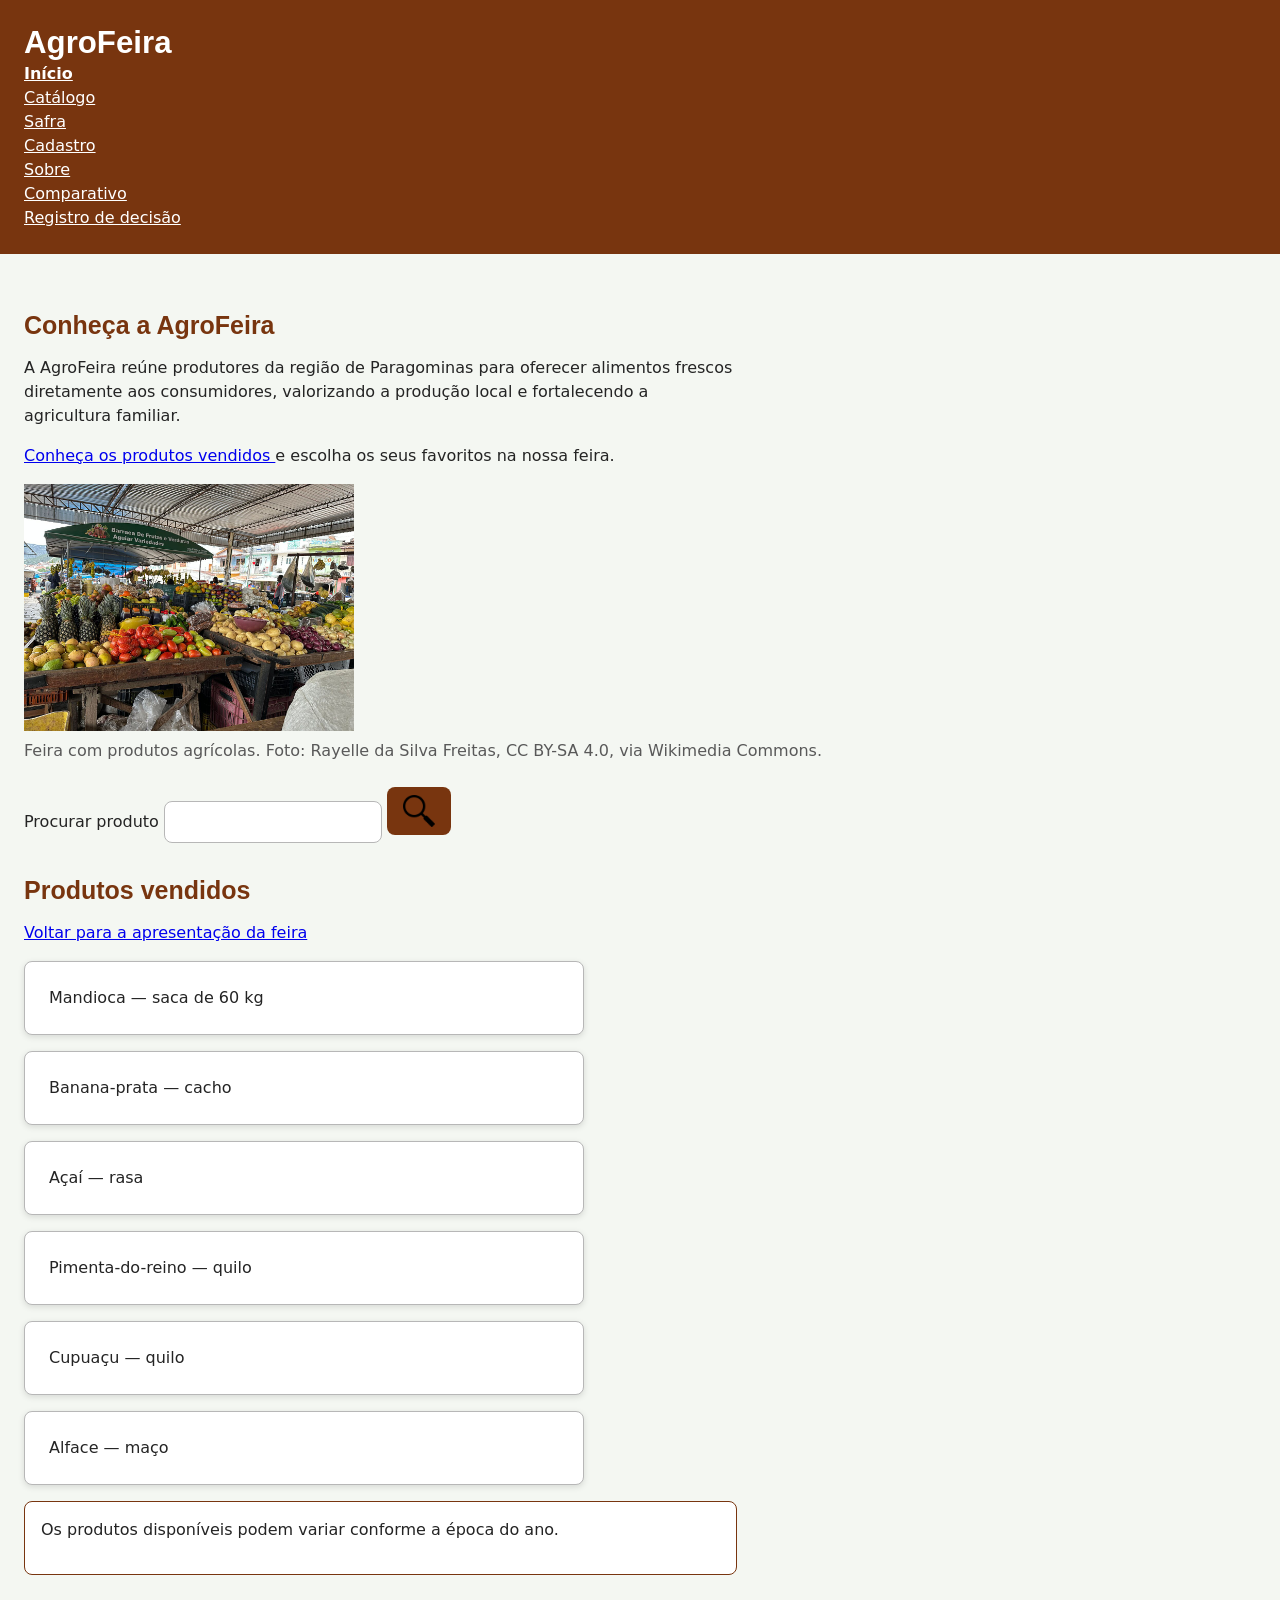
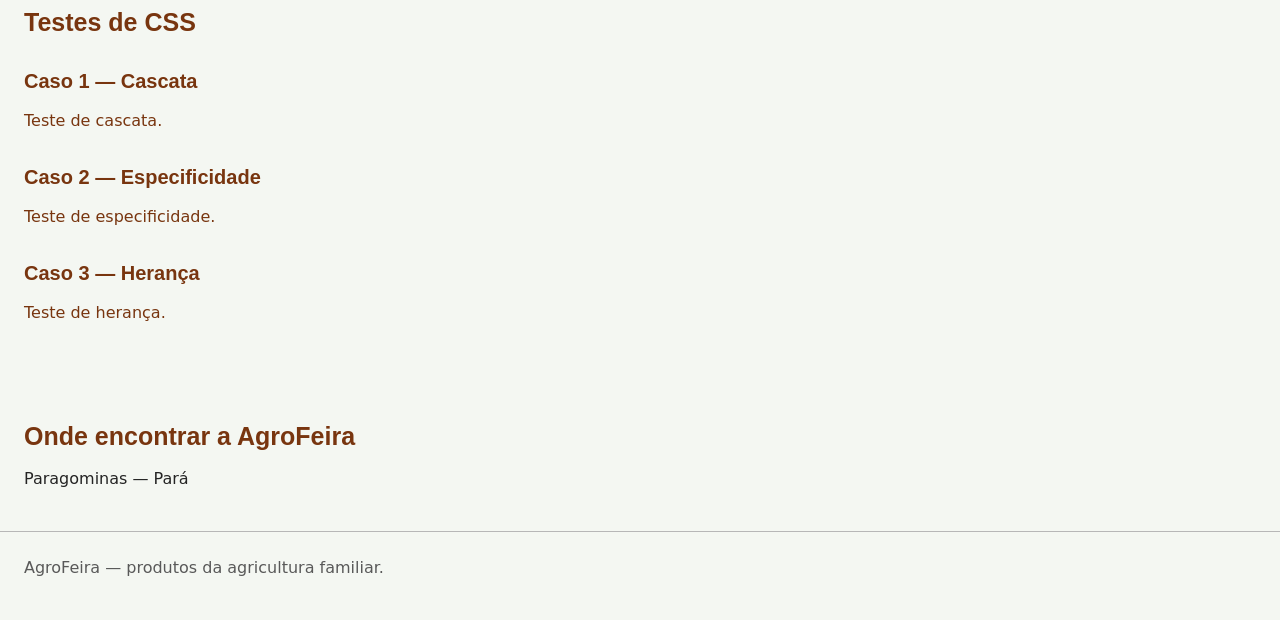
==== commit 9314026a: "Merge branch 'main' of https://github.com/JvPortilho/agrofeira-joao-portilho" ====
--- a/index.html
+++ b/index.html
@@ -73,7 +73,15 @@
                 </li>
                 <li>
                 <a href="comparativo.html">Comparativo</a>
-                </li>
+                </li>   
+                
+                <li>
+                  <a href="decisao.html">
+                     Registro de decisão
+                 </a>
+               </li>
+
+                
             </ul>
 
         </nav>
